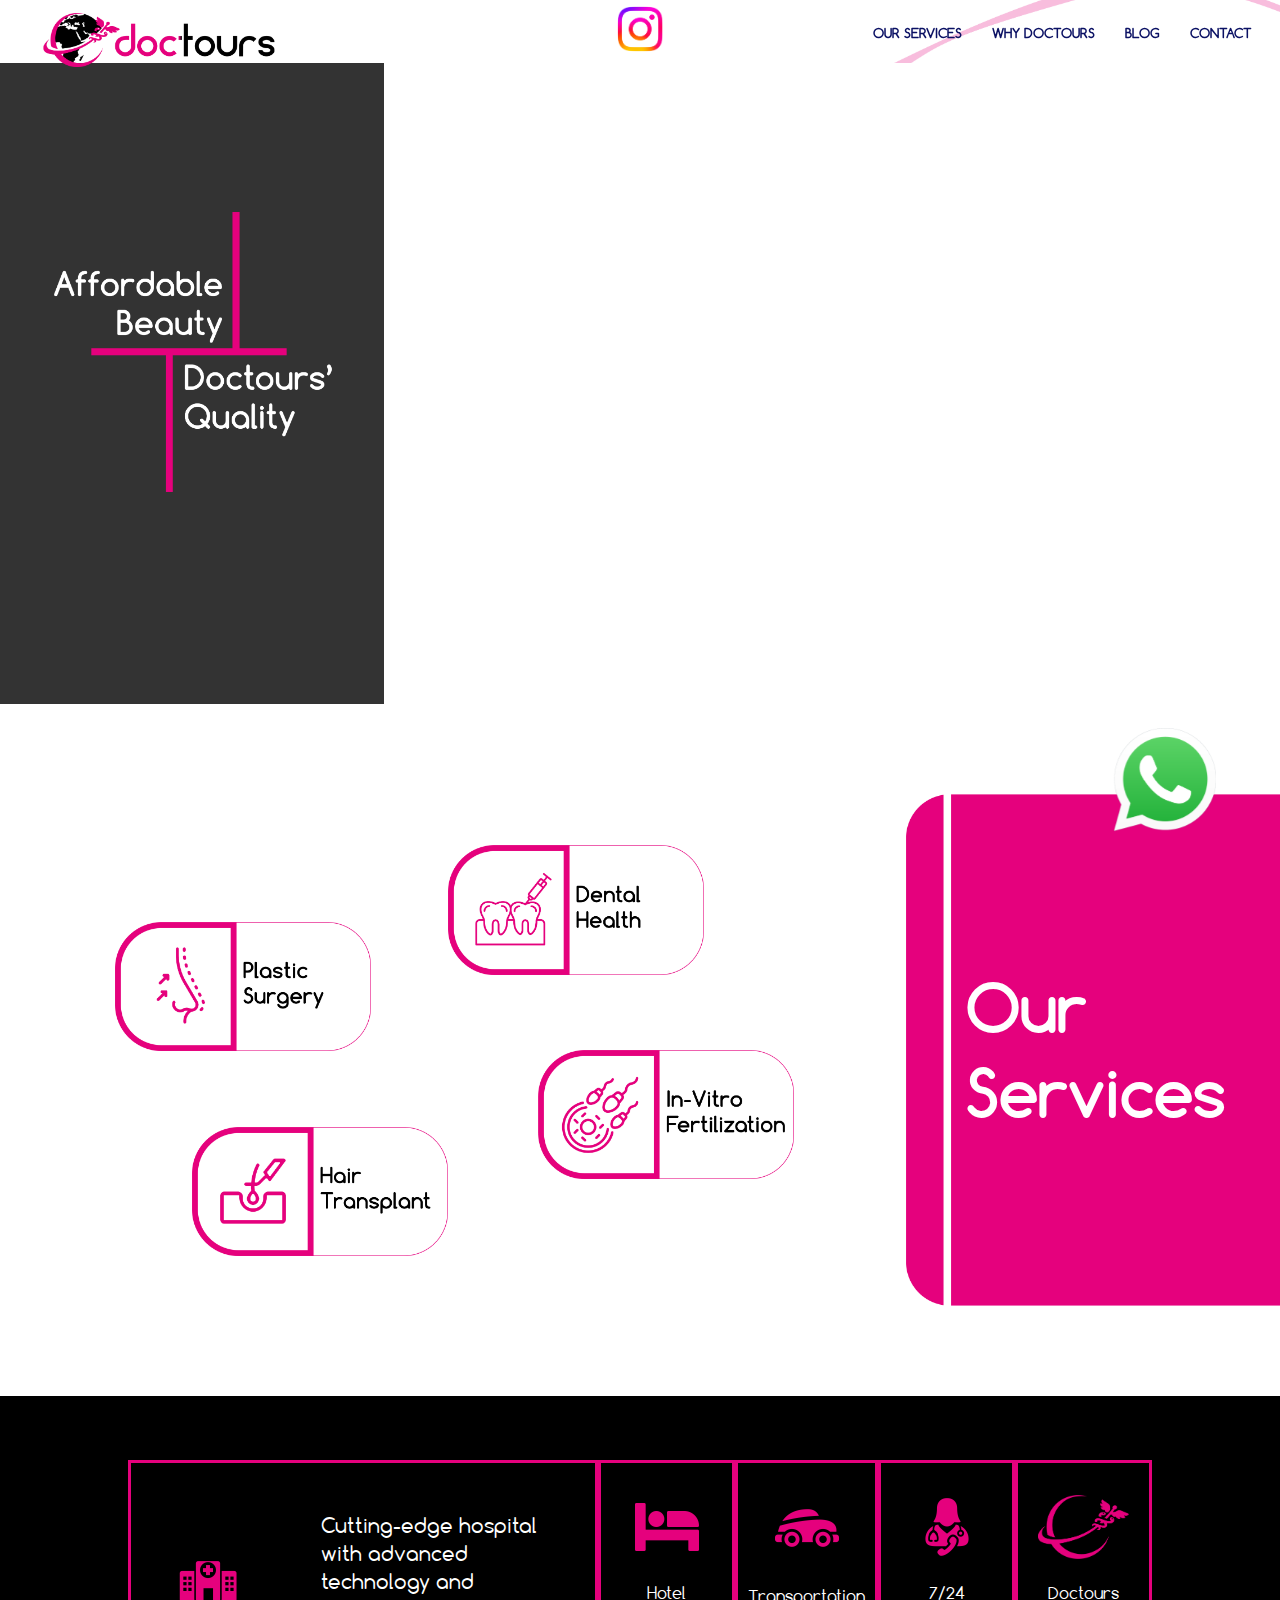
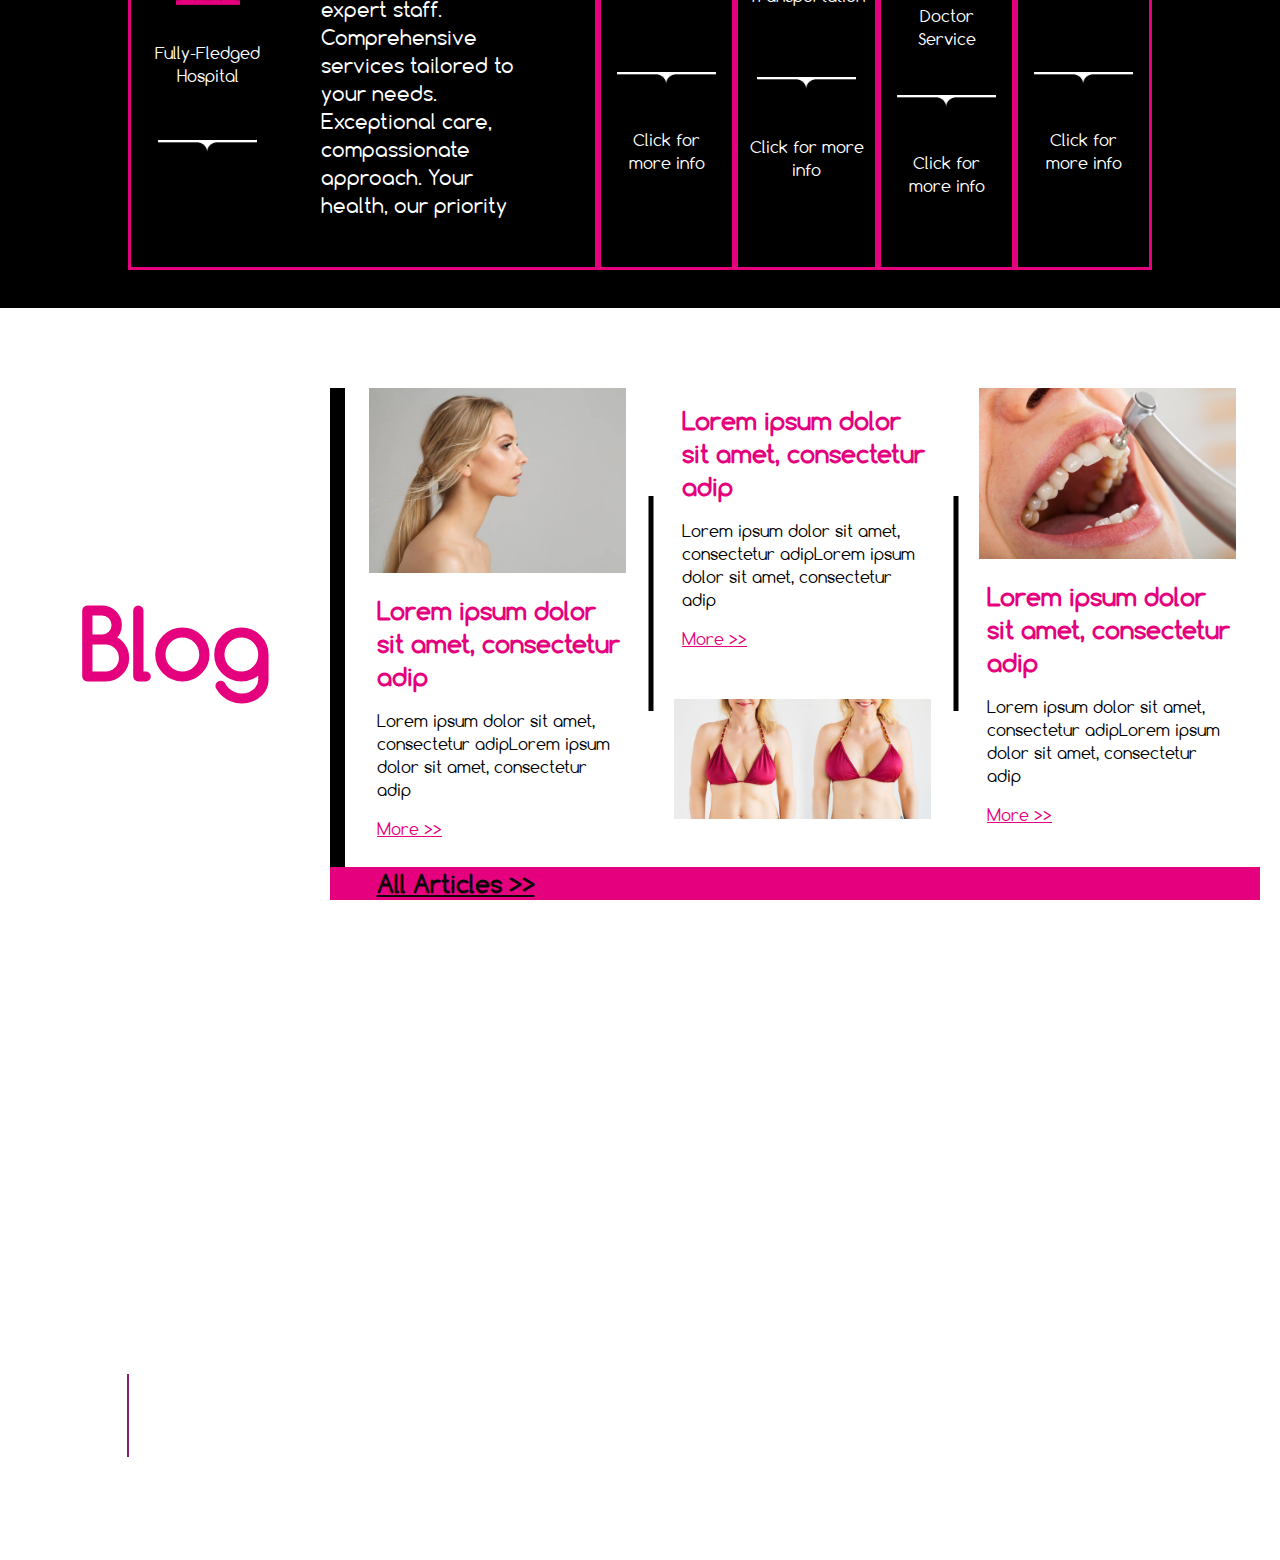
==== index.html @ d4038cb4 "blog section on main page has changed" ====
<!DOCTYPE html>
<html>
<head>
  <title>Doctours</title>
  <link rel="icon" href="images/logo2.png" type="image/png">
  <link rel="stylesheet" href="css/style.css">
  <link rel="stylesheet" href="css/navbar.css">
  <link rel="stylesheet" href="css/landing-page.css">
  <link rel="stylesheet" href="css/our-services.css">
  <link rel="stylesheet" href="css/blog.css">
  <link rel="stylesheet" href="css/contact.css">
  <link rel="stylesheet" href="css/buttons.css">
  <link rel="stylesheet" href="css/whyDoc.css">
  <link rel="stylesheet" href="css/font.css">
  <script src="https://code.jquery.com/jquery-3.6.0.min.js"></script>
  <script src="js/navigationBar.js"></script>
  <script src="js/whyDoc.js"></script>
</head>
<body>
  <script type="module" src="js/blog.js"></script>
  <div class="navbar">
    <a href="#landing" class="logo">
      <img src="images/logo.png" alt="Logo">
    </a>
    <a href="https://instagram.com/doctours.health?igshid=MzRlODBiNWFlZA==" target="_blank" class="middle-logo">
      <img src="images/insta.png" alt="Middle Logo">
    </a>
    <ul>
      <li><a href="#our-services">Our Services</a></li>
<!--       <li><a href="#section2">Before / After</a></li> -->
      <li><a href="#whyDoc">Why Doctours</a></li>
      <li><a href="#blog">Blog</a></li>
      <li><a href="#contactBig">Contact</a></li>
    </ul>
  </div>
  
      
  <div class="landing-page" id="landing">
    <div class="shaded-side">
      <img src="images/pg1 text.png" alt="Image Description">
    </div>
    <div class="white-line ">
    </div>
    <video autoplay loop muted playsinline class="video-bg">
      <source src="images/landing-ist-drone1.mp4" type="video/mp4">
      <!-- Add additional video sources here for cross-browser compatibility -->
    </video>
  </div>



  <div id="our-services" class="our-services">
    <div class="our-services">
      <div class="left">
        
        <a href="dentalHealth.html">
          <img src="images/dental.png" alt="Image 1" class="dental">
        </a>
        <a href="plasticSurg.html">
          <img src="images/plastic.png" alt="Image 2" class="plastic">
        </a>
        <a href="ivfService.html">
          <img src="images/ivf.png" alt="Image 3" class="ivf">
        </a>
        <a href="hairTrans.html">
          <img src="images/hair.png" alt="Image 3" class="hair">
        </a>

      </div>
      <div class="right">
        <div class="services-text">
          <h3>Our <br>Services</h3>
        </div>
      </div>
    </div>
  </div>



  


  <div id="whyDoc" class="whyDoc">
    <div class="container">
      <div class="column columnExpanded" id="column0" onclick="expandColumn(0)">
        <div class="colLeft" id="colLeft0"> 
          <img src="images/hospital2 - Kopya.png" alt="Image 3" class="colIcon">
          <div>Fully-Fledged</div>
          <div>Hospital</div>
          <img src="images/alt desen.png" alt="Image 3" class="altDesen">
          <div class="infoText expanded" id="infoText0">Click for more info</div>
        </div>
        <div class="colRight" id="colRight0">
        <div>Cutting-edge hospital with advanced technology and expert staff. Comprehensive services tailored to your needs. Exceptional care, compassionate approach. Your health, our priority</div>
        </div>
      </div>
      <div class="column" id="column1" onclick="expandColumn(1)">
        <div class="colLeft" id="colLeft1"> 
          <img src="images/hotel-sign.png" alt="Image 3" class="colIcon">
          <div>Hotel</div>
          <div>&nbsp</div>
          <img src="images/alt desen.png" alt="Image 3" class="altDesen">
          <div class="infoText" id="infoText1">Click for more info</div>
        </div>
        <div class="colRight collapsed" id="colRight1">
          <div>Our healthcare service combines with comfortable and luxurious accommodations. The comfort and satisfaction of our guests are our top priority.</div>
        </div>
      </div>
      <div class="column" id="column2" onclick="expandColumn(2)">
        <div class="colLeft" id="colLeft2"> 
          <img src="images/car1 - Kopya.png" alt="Image 3" class="colIcon">
          <div>Transportation</div>
          <div>&nbsp</div>
          <img src="images/alt desen.png" alt="Image 3" class="altDesen">
          <div class="infoText" id="infoText2">Click for more info</div>
        </div>
        <div class="colRight collapsed" id="colRight2">
          <div>We ensure a comfortable journey from the airport to your hotel and from your hotel to the hospital with our comfortable vehicles and experienced drivers, making your travel enjoyable.</div>
        </div>
      </div>
      <div class="column" id="column3" onclick="expandColumn(3)">
        <div class="colLeft" id="colLeft3"> 
          <img src="images/female doctor1 - Kopya.png" alt="Image 3" class="colIcon">
          <div>7/24</div>
          <div>Doctor Service</div>
          <img src="images/alt desen.png" alt="Image 3" class="altDesen">
          <div class="infoText" id="infoText3">Click for more info</div>
        </div>
        <div class="colRight collapsed" id="colRight3">
          <div>Feel safe with 24-hour doctor access. We are just a phone call away in case of any emergency even outside the hospital.</div>
        </div>
      </div>
      <div class="column" id="column4" onclick="expandColumn(4)">
        <div class="colLeft" id="colLeft4"> 
          <img src="images/dtours.png" alt="Image 3" class="colIcon">
          <div>Doctours</div>
          <div>&nbsp</div>
          <img src="images/alt desen.png" alt="Image 3" class="altDesen">
          <div class="infoText" id="infoText4">Click for more info</div>
        </div>
        <div class="colRight collapsed" id="colRight4">
          <div>Doctours consists of health proffesionals since we are not a tourism agency our primary focus has always been our patients' well-being.</div>
        </div>
      </div>
    </div>
  </div>
  
    

  <div class="blog" id="blog">
    <div class="blogLeft">
      <p>Blog</p>
    </div>
    <div class="blogRight">
      <div class="blogUp">

        <div class="blogPost1">
          <img src="images/nose-dummy.jpg" alt="">

          <h1>Lorem ipsum dolor sit amet, consectetur adip</h1>
          <p>
            Lorem ipsum dolor sit amet, consectetur adipLorem ipsum dolor sit amet, consectetur adip
          </p>

          <a href="blogPage.html">More >></a>
        </div>

        <div class="blogPost2">
          <h1>Lorem ipsum dolor sit amet, consectetur adip</h1>
          <p>
            Lorem ipsum dolor sit amet, consectetur adipLorem ipsum dolor sit amet, consectetur adip
          </p>

          <a href="blogPage.html">More >></a>

          <img src="images/breast1.jpg" alt="">
        </div>

        <div class="blogPost3">
          <img src="images/dental1.jpg" alt="">

          <h1>Lorem ipsum dolor sit amet, consectetur adip</h1>
          <p>
            Lorem ipsum dolor sit amet, consectetur adipLorem ipsum dolor sit amet, consectetur adip
          </p>

          <a href="blogPage.html">More >></a>
        </div>
      </div>
      <div class="blogDown">
      <a href="blogPage.html">All Articles >></a>
    </div>
    </div>
  </div>


  <div class="contactBig" id="contactBig">
    <div class="contLeft">
      <div class="contactInfo" id="contactInfo">
        <div class="contInfoLeft">
          <div>
            phone
          </div>
          <div>
            email
          </div>
          <div>
            follow us
          </div>
        </div>
        <div class="contInfoRight">
          <div>
            +90 534 837 2280
          </div>
          <div>
            info@doctours.com
          </div>
          <div class="smallIcons">
            <img src="images/s.png" alt="Icon 1">
            <img src="images/insta1.png" alt="Icon 2">
            <img src="images/whatsapp2.png" alt="Icon 3">
            <img src="images/telegram1.png" alt="Icon 4">
          </div>
        </div>
        <div class="endSide">
          <p class="bigText">doctours</p>
          <p class="smallText">your health companion in Turkey</p>
        </div>
      </div>
    </div>
    <div class="contRight">
    </div>
  </div>



  <div class="wpIcon">
    <a href="https://wa.me/905453500145" target="_blank">
      <img src="images/whatsapp.png">
    </a>
    </div>

</body>
</html>

<!-- <div class="evenPost">
  <div class="postLeft">

  </div>
  <div class="postRight">
    <h2></h2>
    <p></p>
    <a></a>
  </div>


</div> -->
---- css/style.css ----
/* Reset some default styles */
body {
    margin: 0;
    padding: 0;
    font-family: 'Comfortaa';
  }
  
  /* Style the sections */
  .content {
    margin-top: 60px;
  }
  
  .section {
    height: 90vh;
    padding: 50px;
    text-align: center;
    background-position: center;
    background-repeat: no-repeat;
    background-size: cover;
  }
  
  .section h2 {
    color: #fff;
    font-size: 30px;
    margin-bottom: 20px;
  }
  
  .section p {
    color: #fff;
    font-size: 18px;
  }
  
  html {
    scroll-behavior: smooth;
  }

  .logo img {
    width: 200px;
    height: auto;
  }

  .logo {
    margin-right: 10px; /* Adjust the margin as needed */
    display: flex;
    align-items: center;
  }

  .wpIcon {
    position: fixed;
    bottom: 5vw;
    right: 5vw;
  }
  
  .wpIcon img {
    /* You can add styles to the image if needed */
    width: 8vw; /* Adjust the size as per your requirements */
    height: auto;
    /* Add any other styles you want for the image */
  }
---- css/navbar.css ----
.navbar {
  background-image: url("../images/banner-bg.png");
  background-size: 100% auto;
  background-position: center;
  background-repeat: no-repeat;
  display: flex;
  align-items: center;
  justify-content: space-between; /* Adjust the spacing between elements */
  position: fixed;
  top: 0;
  left: 0;
  width: 100%;
  height: 1vw;
  background-color: #f7f7f7;
  padding: 25px 0;
  z-index: 2;
  font-family: 'Comfortaa';
}

.navbar ul {
  position: fixed;
  margin: 0;
  padding: 0;
  list-style-type: none;
  text-align: right;
  display: flex; /* Add this line to enable flexbox */
  justify-content: flex-end; /* Align items to the right */
  align-items: center; /* Align items vertically */
  width: auto; /* Set width to auto */
  right: 1vw; /* Adjust as needed */
}



.navbar li {
  display: inline-block;
  margin: 0 15px;
}

.navbar li a {
  text-decoration: none;
  color: #0b1164;
  font-weight: bold;
  text-transform: uppercase;
  font-size: calc(1.5vw - 6px);
  transition: color 0.3s ease;
}

.navbar li a:hover {
  color: #6f1b1b;
}

.navbar li a.active {
  color: #b7ff00;
}

.middle-logo {
  position: absolute;
  left: 50%;
  transform: translateX(-50%);
}

.middle-logo img {
  width: 6vw; /* Adjust the width to your desired size */
  height: auto; /* Maintain the aspect ratio */
}

/* Add an underline to the active list item */
.navbar li.active a {
  position: relative;
}

.navbar li.active a:after {
  content: "";
  position: absolute;
  bottom: -5px; /* Adjust the distance of the underline from the text */
  left: 0;
  width: 100%;
  height: 2px; /* Adjust the thickness of the underline */
  background-color: #e5017d;
}

.logo {
  position: absolute;
  left: calc((1vw + 3vh)*4);;
  top: 1vw;
  transform: translateX(-50%);
}

.logo img {
  height: calc((0.8vw + 1vh)*(2.8)); /* Adjust the width to your desired size */
  width: auto; /* Maintain the aspect ratio */
}
---- css/landing-page.css ----
.landing-page {
    height: 55vw;
    width: 100vw;
    position: relative;
    z-index: 0;
    margin-bottom: -60px;
    font-family: 'Comfortaa';
    position: relative;
    overflow: hidden;
  }

  .video-bg {
    /* Set the video to cover the entire container */
    position: absolute;
    top: 0;
    left: 0;
    width: 100%;
    height: 100%;
    object-fit: cover;
    z-index: -1;
  }
  
  .shaded-side {
    position: absolute;
    top: 0;
    left: 0;
    width: 30vw;
    height: 100%;
    background-color: rgba(0, 0, 0, 0.8);
    display: flex;
    align-items: center;
    justify-content: center;
  }

  .shaded-side img {
    width: calc((3vw + 1vh)*6); /* Adjust the width as desired */
    height: auto; /* Maintain aspect ratio */
  }
  

  .white-line {
    position: relative;
    top: 0;
    left: 30%;
    width: 1vw;
    height: 100%;
    background-color: rgb(255, 255, 255);
    display: flex;
    align-items: center;
    justify-content: center;
  }
  
  
  .text {
    color: #fff;
    font-size: 24px;
    text-align: center;
    padding: 20px;
  }
  

  .section {
    height: 100vh;
    padding: 50px;
    text-align: center;
    background-repeat: no-repeat;
    background-size: cover;
    display: flex;
    flex-direction: column;
    justify-content: center;
    align-items: center;
    color: #fff;
    margin-top: -50;
  }

  .small-photo {
    position: absolute;
    bottom: 20px; /* Adjust the bottom position as desired */
    right: 20px; /* Adjust the right position as desired */
  }
  
  .small-photo img {
    width: 80px; /* Adjust the width of the small photo as desired */
    height: auto; /* Maintain aspect ratio */
  }
---- css/our-services.css ----
#our-services {
  margin-top: 150px;
      
}

.our-services {
  display:flex;
  position: relative;
  height: 40vw;
  width: 100%;
  background-position: center;
  background-repeat: no-repeat;
  background-size: cover;
  z-index: 0;
  margin-bottom: -60px;
  font-family: 'Comfortaa';
}

.left {
flex: 3
}

.right {
  flex: 2;
  height: 100%;
  background-image: url("../images/services-bg (alternative).png");
  background-position-x: right;
  background-repeat: no-repeat;
  background-size: contain;
  display:flex;
  align-items: center;
  padding-right: 8%;
}

.services-text {
  font-size: calc(3.5vw + 1vh);
  color: white;
  padding-left: 55%;
}

.dental {
  position: absolute;
  top: 10%;
  left: 35%;
  width: 20vw;
  height: auto;
  z-index: 1;
}

.plastic {
  position: absolute;
  top: 25%;
  left: 9%;
  width: 20vw;
  height: auto;
  z-index: 1;
}

.ivf {
  position: absolute;
  top: 50%;
  left: 42%;
  width: 20vw;
  height: auto;
  z-index: 1;
}

.hair {
  position: absolute;
  top: 65%;
  left: 15%;
  width: 20vw;
  height: auto;
  z-index: 1;
}


.services-image {
  /* position: absolute; */
  top: 0%;
  right: 0%;
  width: auto;
  max-height: 100%; /* Limit the image height to match the .our-services height */
}
---- css/blog.css ----
.blog {
  display: flex;
  align-items: center;
  justify-content: center;
  background-color: #ffffff;
  padding: 20px;
  height: 40vw;
  font-family: 'Comfortaa';
  margin-top: 60px;
}


.blogLeft {
  display: flex;
  align-items: center;
  justify-content: center;
  flex: 1;
  text-align: center;
  height: 100%;
}

.blogLeft p {
  font-size: 94px;
  font-weight: bold;
  margin: 0;
  color:#e5017d;
}  

.blogRight {
  flex: 3;
  display: flex;
  flex-direction: column;
  height: 100%;
}

.blogUp {
  display: flex;
  flex: 15;
  display: flex;
  flex-wrap: wrap;
  justify-content: space-around;
  border-left: 15px solid #000000;
}

.blogPost3 {
  width: 28%;
  height: 90%;
  box-sizing: border-box;
}

.blogPost1 {
  width: 28%;
  height: 90%;
  box-sizing: border-box;
  position: relative;
}

.blogPost1::before {
  content: "";
  position: absolute;
  top: 25%;
  left: 110%;
  height: 50%;
  width: 5px;
  background-color: #000000;
  transform: translateX(-50%);
}

.blogPost2 {
  width: 28%;
  height: 90%;
  box-sizing: border-box;
  position: relative;
}

.blogPost2::before {
  content: "";
  position: absolute;
  top: 25%;
  left: 110%;
  height: 50%;
  width: 5px;
  background-color: #000000;
  transform: translateX(-50%);
}

.blogPost1 img, .blogPost3 img {
width: 100%;
}

.blogPost2 img{
width: 100%;
position: absolute;
left: 0;
bottom: 0;
}

.blogPost1 h1, .blogPost2 h1, .blogPost3 h1{
  padding-left: 3%;
  font-size: 24px;
  color: #e5017d;
}

.blogPost1 p, .blogPost2 p, .blogPost3 p{
  padding-left: 3%;
  font-size: 16px;
}

.blogPost1 a, .blogPost2 a, .blogPost3 a {
  color: #e5017d;
  padding-left: 3%;
}


.blogDown {
  display: flex;
  align-items: center;
  flex: 1;
  background-color: #e5017d;
}

.blogDown a {
  font-size: 24px;
  font-weight: bold;
  padding-left: 5%;
  margin: 0;
  color:#0f060b
}
---- css/contact.css ----
.contactBig {
  height: 50vw;
  position: relative;
  z-index: 0;
  margin-bottom: -60px;
  display: flex;
  flex-direction: row;
  font-family: 'Comfortaa';
}

.contactBig .contLeft {
  background-image: url("../images/yarimada_bos.png");
  background-repeat: no-repeat;
  background-position: center;
  background-size: cover;
  flex: 5;
  display: flex;
  align-items: center;
}

.contactBig .contactInfo {
  display: flex;
  flex-direction: row; 
  justify-content: center;
  height: 100%;
  width: 100%;
  top: 50%;
}

.contactBig .contRight {
  background-image: url("../images/galata-yazisiz.png");
  background-repeat: no-repeat;
  background-position: center;
  background-size: cover;
  flex: 2;
  border-left: 10px solid #ffffff;
}

.contactBig .contInfoLeft {
  position: relative;
  height: 13%;
  flex:1;
  display: flex;
  text-align: right;
  padding-right: 10px;
  flex-direction: column;
  border-right: 2px solid #851e70;
  margin-top: 50%;
  /* border: 5px solid rgb(168, 32, 32);
  box-sizing: border-box; */
}

.contactBig .contInfoRight { 
  position: relative;
  height: 13%;
  flex:3;
  display: flex;
  text-align: left;
  padding-left: 10px;
  flex-direction: column;
  margin-top: 50%;
}

.contactBig .endSide {
  position: relative;
  padding-right: 20px;
  padding-bottom: 30px;
  flex: 3;
  text-align: right;
  display: flex;
  flex-direction: column;
  margin-right: 5%;
}

.contactBig .contInfoLeft div {
  font-size: 26px;
  color: #ffffff;
}

.contactBig .contInfoRight div {
  font-size: 26px;
  color: #ffffff;
}

.contactBig .endSide .bigText {
  font-size: 4vw;
  color: #ffffff;
  margin: 1px 0; /* Adjust the vertical margin as needed */
  padding: 0; /* Remove any additional padding */
  font-family: sans-serif;
  margin-top: 35%;
}

.contactBig .endSide .smallText {
  font-size: 1.5vw;
  color: #ffffff;
  margin: 1px 0; /* Adjust the vertical margin as needed */
  padding: 0; /* Remove any additional padding */
}

.contactBig .smallIcons img {
  width: 24px; /* Adjust the width of the icons as needed */
  height: auto; /* Adjust the height of the icons as needed */
  margin-right: 5px; /* Add some space between icons */
}



  .contactSmall {
    height: 40vh;
    position: relative;
    z-index: 0;
    margin-bottom: -60px;
    display: flex;
    flex-direction: row;
    font-family: 'Comfortaa';
  }
  
  .contactSmall .contLeft {
    background-image: url("../images/yarimada_bos.png");
    background-repeat: no-repeat;
    background-position: center;
    background-size: cover;
    flex: 5;
    display: flex;
    align-items: center;
  }

  .contactSmall .contactInfo {
    display: flex;
    flex-direction: row; 
    align-items: center; 
    justify-content: center;
    height: 60%;
    width: 85%;
    top: 50%;
    margin-left: 10%;
  }
  
  .contactSmall .contRight {
    background-image: url("../images/galata-yazisiz.png");
    background-repeat: no-repeat;
    background-position: center;
    background-size: cover;
    flex: 2;
    border-left: 10px solid #ffffff;
  }
  
  .contactSmall .contInfoLeft {
    position: relative;
    height: 50%;
    flex:1;
    display: flex;
    text-align: right;
    padding-right: 10px;
    flex-direction: column;
    border-right: 2px solid #851e70;
  }

  .contactSmall .contInfoRight { 
    position: relative;
    height: 50%;
    flex:3;
    display: flex;
    text-align: left;
    padding-left: 10px;
    flex-direction: column;
  }

  .contactSmall .endSide {
    position: relative;
    padding-right: 20px;
    padding-bottom: 30px;
    flex: 3;
    text-align: right;
    display: flex;
    justify-content: center;
    flex-direction: column;
  }

  
  .contactSmall .contInfoLeft div {
    font-size: 26px;
    color: #ffffff;
  }

  .contactSmall .contInfoRight div {
    font-size: 26px;
    color: #ffffff;
  }

  .contactSmall .endSide .bigText {
    font-size: 4vw;
    color: #ffffff;
    margin: 1px 0; 
    padding: 0; 
    font-family: sans-serif;
  }

  .contactSmall .endSide .smallText {
    font-size: 1.5vw;
    color: #ffffff;
    margin: 1px 0;   
    padding: 0;    
  }

  .contactSmall .smallIcons img {
    width: 24px;   
    height: auto;    
    margin-right: 5px;     }
---- css/buttons.css ----
.buttons {
    margin-top: 20px;
    display: flex;
    justify-content: center;
    font-family: 'Comfortaa';
  }
  
  .btn {
    margin: 0 10px;
    padding: 10px 20px;
    background-color: #333;
    color: #fff;
    border: none;
    border-radius: 4px;
    font-size: 16px;
    cursor: pointer;
    transition: background-color 0.3s ease;
  }
  
  .btn:hover {
    background-color: #555;
    box-shadow: 0 2px 4px rgba(0, 0, 0, 0.4);
  }
  
  .btn:focus {
    outline: none;
  }
  
  .btn:active {
    transform: translateY(1px);
  }
---- css/whyDoc.css ----
.whyDoc {
  margin-top: 150px;
  height: 40vw;
  background-color: black;
  font-family: 'Comfortaa';
}

.container {
  padding-top: 5%;
  margin: auto;
  display: flex;
  width: 80%;
  height: 80%;
}

.column {
  position: relative;
  text-align: center;
  padding: 10px;
  background-color: #000000;
  border: 3px solid #e5017d;
  box-sizing: border-box;
  height: calc((3.5hw + 1vh) * 15);
  flex: 1;
  display: flex;
  flex-direction: row;
  transition: 500ms;
}

.colLeft {
  position: relative;
  display: flex; 
  align-items: center; 
  flex-direction: column;
/*   border: 1px solid #ccc;
  border-radius: 5px; */
  height: 100%;
  width: 100%;
  transition: 1000ms;
}

.colIcon {
  margin-top: 20%;
  margin-bottom: 20%;
  height: 5dvw;
  transition: 1000ms;
}

.colLeft div {
  color: #ffffff;
  font-size: calc(((15vw + 1vh) * 0.08));
}

.altDesen {
  margin-top: 40%;
  margin-bottom: 40%;
  width: calc(7vw + 1vh);
}

.colRight {
  position: relative;
  display: flex; 
  align-items: center; 
  justify-content: center; 
  flex-direction: column;
/*   border: 1px solid #ccc;
  border-radius: 5px; */
  height: 100%;
  width: 70%;
}

.colRight div {
  margin-left: 15%;
  margin-right: 15%;
  text-align: left;
  color: #ffffff;
  font-size: calc(((15vw + 1vh) * 0.1));
}

.columnExpanded {
  flex: 4;
}

.columnExpanded .colLeft {
  width: 30%;
  justify-content: center;
}

.colRight.collapsed {
  display: none;
}

.infoText{
  font-size: calc(((15vw + 1vh) * 0.07));
}

.infoText.expanded{
  display: none;
}
---- css/font.css ----
@font-face {
    font-family: 'Comfortaa';
    src: url('../fonts/Comfortaa-YJnL.ttf') format('woff2'),
  }
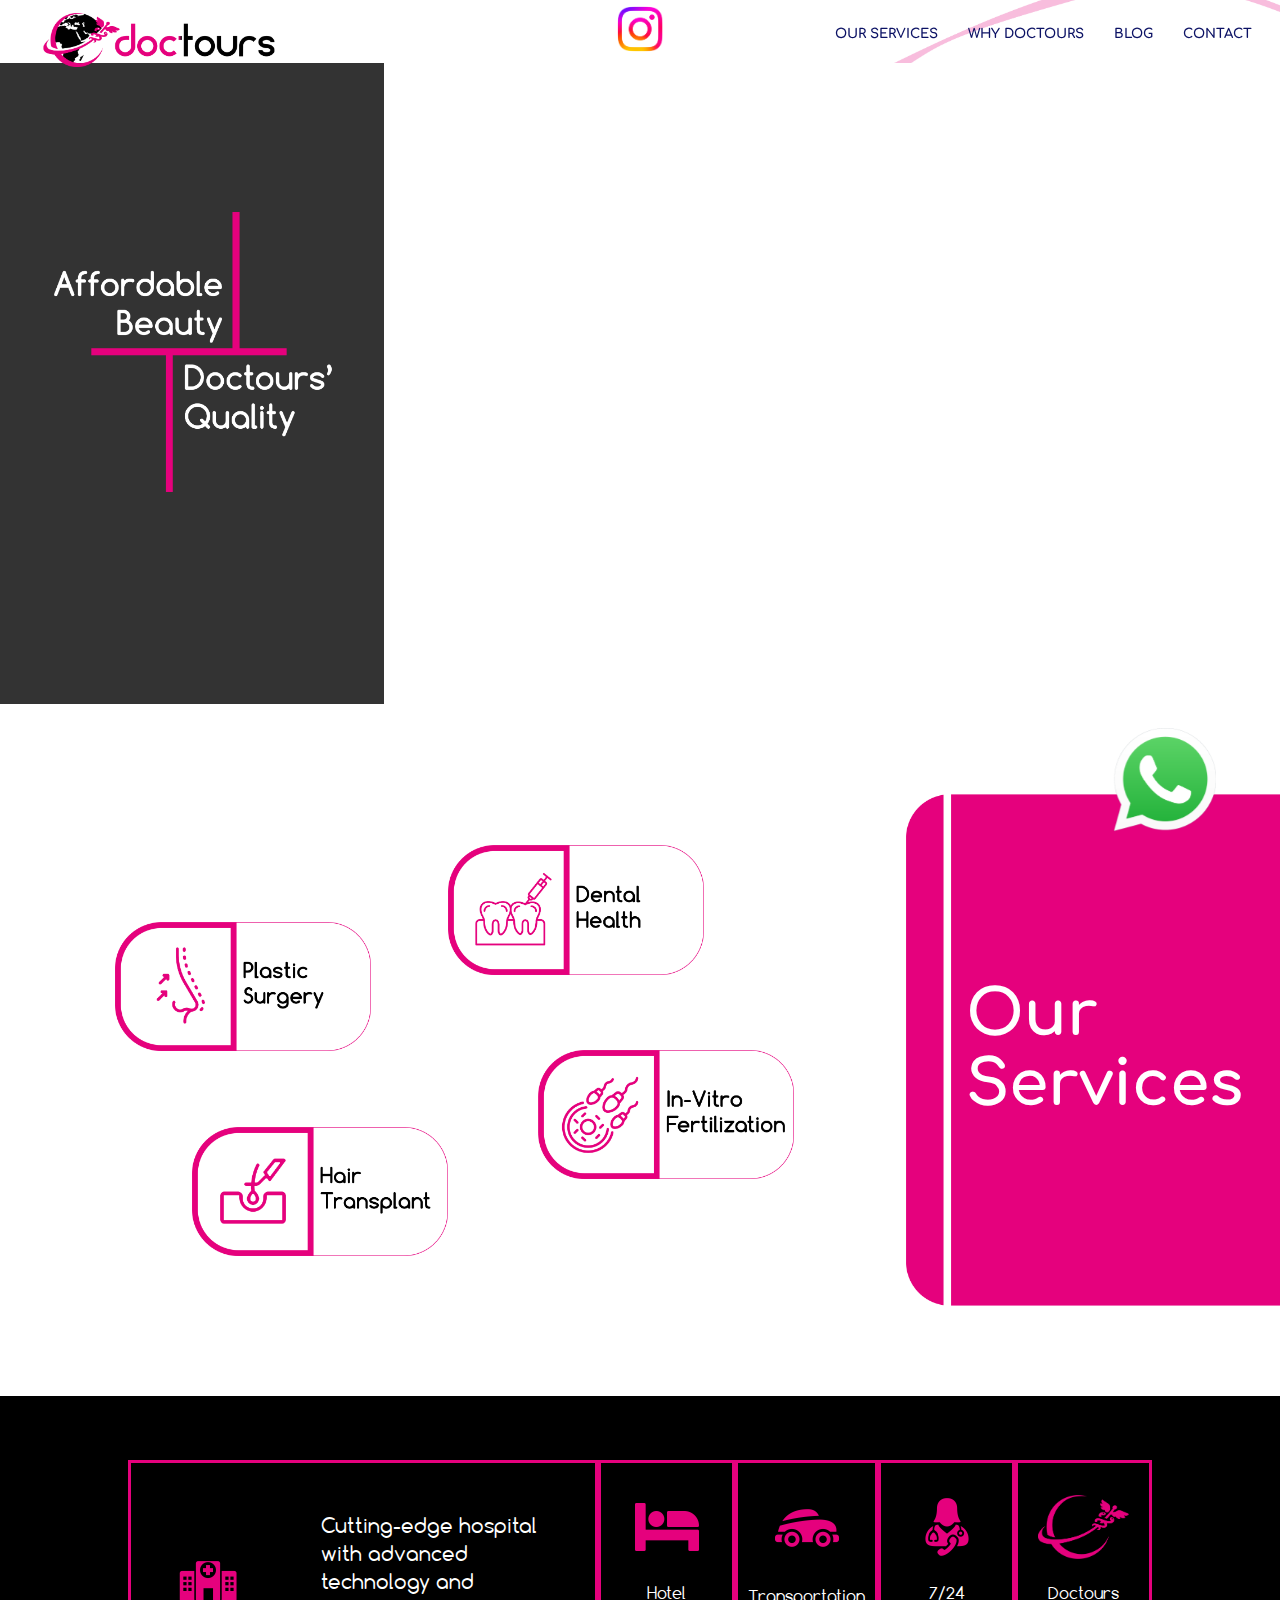
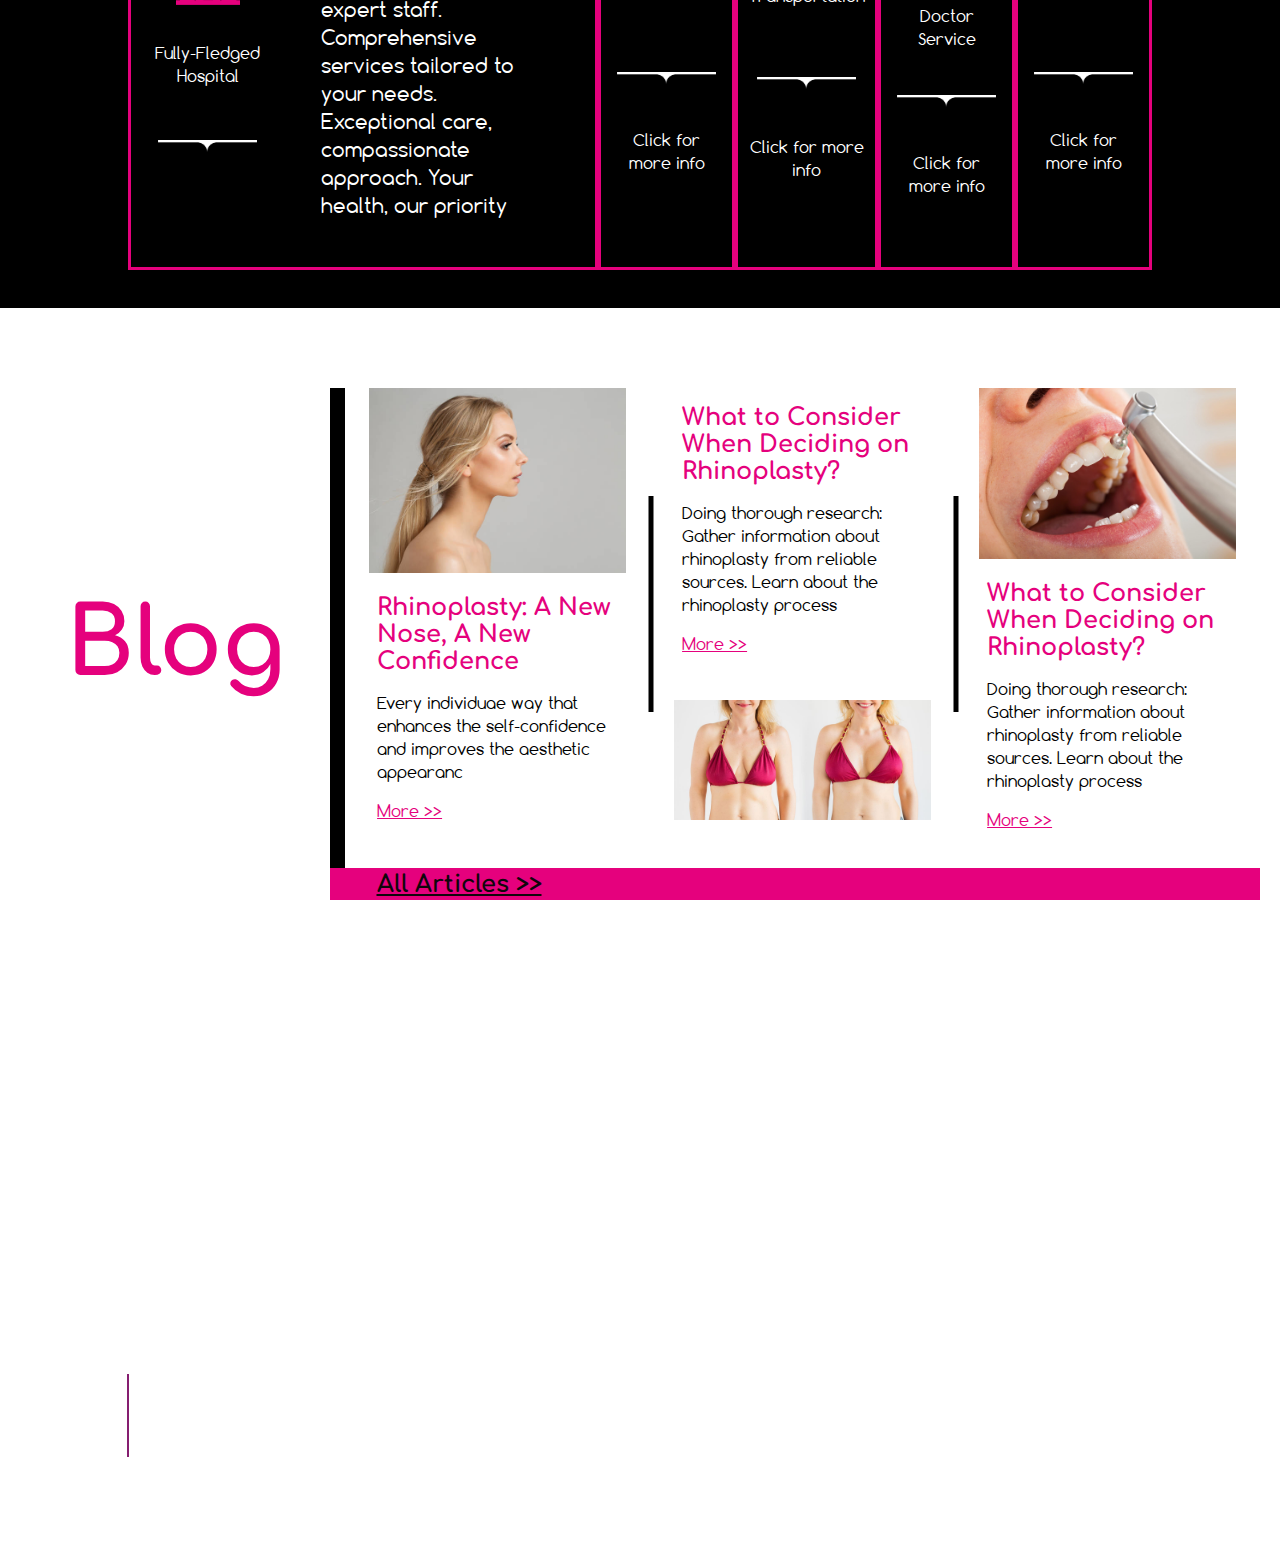
==== commit 0bc653a0: "update" ====
--- a/index.html
+++ b/index.html
@@ -157,18 +157,20 @@
         <div class="blogPost1">
           <img src="images/nose-dummy.jpg" alt="">
 
-          <h1>Lorem ipsum dolor sit amet, consectetur adip</h1>
+          <h1>Rhinoplasty: A New Nose, A New Confidence</h1>
           <p>
-            Lorem ipsum dolor sit amet, consectetur adipLorem ipsum dolor sit amet, consectetur adip
+            Every individuae way that enhances the self-confidence and improves 
+            the aesthetic appearanc
           </p>
 
           <a href="blogPage.html">More >></a>
         </div>
 
         <div class="blogPost2">
-          <h1>Lorem ipsum dolor sit amet, consectetur adip</h1>
+          <h1>What to Consider When Deciding on Rhinoplasty?</h1>
           <p>
-            Lorem ipsum dolor sit amet, consectetur adipLorem ipsum dolor sit amet, consectetur adip
+            Doing thorough research: Gather information about rhinoplasty from reliable sources. Learn about the 
+            rhinoplasty process
           </p>
 
           <a href="blogPage.html">More >></a>
@@ -179,9 +181,10 @@
         <div class="blogPost3">
           <img src="images/dental1.jpg" alt="">
 
-          <h1>Lorem ipsum dolor sit amet, consectetur adip</h1>
+          <h1>What to Consider When Deciding on Rhinoplasty?</h1>
           <p>
-            Lorem ipsum dolor sit amet, consectetur adipLorem ipsum dolor sit amet, consectetur adip
+            Doing thorough research: Gather information about rhinoplasty from reliable sources. Learn about the 
+            rhinoplasty process
           </p>
 
           <a href="blogPage.html">More >></a>
--- a/css/style.css
+++ b/css/style.css
@@ -1,9 +1,11 @@
-/* Reset some default styles */
+@import url('https://fonts.googleapis.com/css2?family=Comfortaa&display=swap');
+
+
 body {
     margin: 0;
     padding: 0;
-    font-family: 'Comfortaa';
-  }
+    font-family: 'Comfortaa', cursive;
+    }
   
   /* Style the sections */
   .content {
@@ -23,11 +25,13 @@
     color: #fff;
     font-size: 30px;
     margin-bottom: 20px;
+    font-family: 'Comfortaa', cursive;
   }
   
   .section p {
     color: #fff;
     font-size: 18px;
+    font-family: 'Comfortaa', cursive;
   }
   
   html {
--- a/css/navbar.css
+++ b/css/navbar.css
@@ -1,3 +1,6 @@
+@import url('https://fonts.googleapis.com/css2?family=Comfortaa&display=swap');
+
+
 .navbar {
   background-image: url("../images/banner-bg.png");
   background-size: 100% auto;
@@ -28,6 +31,7 @@
   align-items: center; /* Align items vertically */
   width: auto; /* Set width to auto */
   right: 1vw; /* Adjust as needed */
+  font-family: 'Comfortaa', cursive;
 }
 
 
@@ -48,10 +52,12 @@
 
 .navbar li a:hover {
   color: #6f1b1b;
+  font-family: 'Comfortaa', cursive;
 }
 
 .navbar li a.active {
   color: #b7ff00;
+  font-family: 'Comfortaa', cursive;
 }
 
 .middle-logo {
@@ -68,6 +74,7 @@
 /* Add an underline to the active list item */
 .navbar li.active a {
   position: relative;
+  font-family: 'Comfortaa', cursive;
 }
 
 .navbar li.active a:after {
@@ -78,6 +85,7 @@
   width: 100%;
   height: 2px; /* Adjust the thickness of the underline */
   background-color: #e5017d;
+  font-family: 'Comfortaa', cursive;
 }
 
 .logo {
--- a/css/landing-page.css
+++ b/css/landing-page.css
@@ -1,3 +1,6 @@
+@import url('https://fonts.googleapis.com/css2?family=Comfortaa&display=swap');
+
+
 .landing-page {
     height: 55vw;
     width: 100vw;
@@ -56,6 +59,7 @@
     font-size: 24px;
     text-align: center;
     padding: 20px;
+    font-family: 'Comfortaa', cursive;
   }
   
 
--- a/css/our-services.css
+++ b/css/our-services.css
@@ -1,3 +1,6 @@
+@import url('https://fonts.googleapis.com/css2?family=Comfortaa&display=swap');
+
+
 #our-services {
   margin-top: 150px;
       
@@ -13,7 +16,7 @@
   background-size: cover;
   z-index: 0;
   margin-bottom: -60px;
-  font-family: 'Comfortaa';
+  font-family: 'Comfortaa', cursive;
 }
 
 .left {
@@ -36,6 +39,7 @@
   font-size: calc(3.5vw + 1vh);
   color: white;
   padding-left: 55%;
+  font-family: 'Comfortaa', cursive;
 }
 
 .dental {
--- a/css/blog.css
+++ b/css/blog.css
@@ -1,3 +1,5 @@
+@import url('https://fonts.googleapis.com/css2?family=Comfortaa&display=swap');
+
 .blog {
   display: flex;
   align-items: center;
@@ -24,6 +26,7 @@
   font-weight: bold;
   margin: 0;
   color:#e5017d;
+  font-family: 'Comfortaa', cursive;
 }  
 
 .blogRight {
@@ -99,16 +102,19 @@
   padding-left: 3%;
   font-size: 24px;
   color: #e5017d;
+  font-family: 'Comfortaa', cursive;
 }
 
 .blogPost1 p, .blogPost2 p, .blogPost3 p{
   padding-left: 3%;
   font-size: 16px;
+  font-family: 'Comfortaa', cursive;
 }
 
 .blogPost1 a, .blogPost2 a, .blogPost3 a {
   color: #e5017d;
   padding-left: 3%;
+  font-family: 'Comfortaa', cursive;
 }
 
 
@@ -124,5 +130,6 @@
   font-weight: bold;
   padding-left: 5%;
   margin: 0;
-  color:#0f060b
+  color:#0f060b;
+  font-family: 'Comfortaa', cursive;
 }
--- a/css/contact.css
+++ b/css/contact.css
@@ -1,3 +1,4 @@
+@import url('https://fonts.googleapis.com/css2?family=Comfortaa&display=swap');
 .contactBig {
   height: 50vw;
   position: relative;
@@ -5,7 +6,7 @@
   margin-bottom: -60px;
   display: flex;
   flex-direction: row;
-  font-family: 'Comfortaa';
+  font-family: 'Comfortaa', cursive;
 }
 
 .contactBig .contLeft {
@@ -75,11 +76,13 @@
 .contactBig .contInfoLeft div {
   font-size: 26px;
   color: #ffffff;
+  font-family: 'Comfortaa', cursive;
 }
 
 .contactBig .contInfoRight div {
   font-size: 26px;
   color: #ffffff;
+  font-family: 'Comfortaa', cursive;
 }
 
 .contactBig .endSide .bigText {
@@ -182,11 +185,13 @@
   .contactSmall .contInfoLeft div {
     font-size: 26px;
     color: #ffffff;
+    font-family: 'Comfortaa', cursive;
   }
 
   .contactSmall .contInfoRight div {
     font-size: 26px;
     color: #ffffff;
+    font-family: 'Comfortaa', cursive;
   }
 
   .contactSmall .endSide .bigText {
@@ -194,7 +199,7 @@
     color: #ffffff;
     margin: 1px 0; 
     padding: 0; 
-    font-family: sans-serif;
+    font-family: 'Comfortaa', cursive;
   }
 
   .contactSmall .endSide .smallText {
--- a/css/whyDoc.css
+++ b/css/whyDoc.css
@@ -1,8 +1,10 @@
+@import url('https://fonts.googleapis.com/css2?family=Comfortaa&display=swap');
+
 .whyDoc {
   margin-top: 150px;
   height: 40vw;
   background-color: black;
-  font-family: 'Comfortaa';
+  font-family: 'Comfortaa', cursive;
 }
 
 .container {
@@ -49,6 +51,7 @@
 .colLeft div {
   color: #ffffff;
   font-size: calc(((15vw + 1vh) * 0.08));
+  font-family: 'Comfortaa', cursive;
 }
 
 .altDesen {
@@ -75,6 +78,7 @@
   text-align: left;
   color: #ffffff;
   font-size: calc(((15vw + 1vh) * 0.1));
+  font-family: 'Comfortaa', cursive;
 }
 
 .columnExpanded {
@@ -92,10 +96,12 @@
 
 .infoText{
   font-size: calc(((15vw + 1vh) * 0.07));
+  font-family: 'Comfortaa', cursive;
 }
 
 .infoText.expanded{
   display: none;
+  font-family: 'Comfortaa', cursive;
 }
 
 
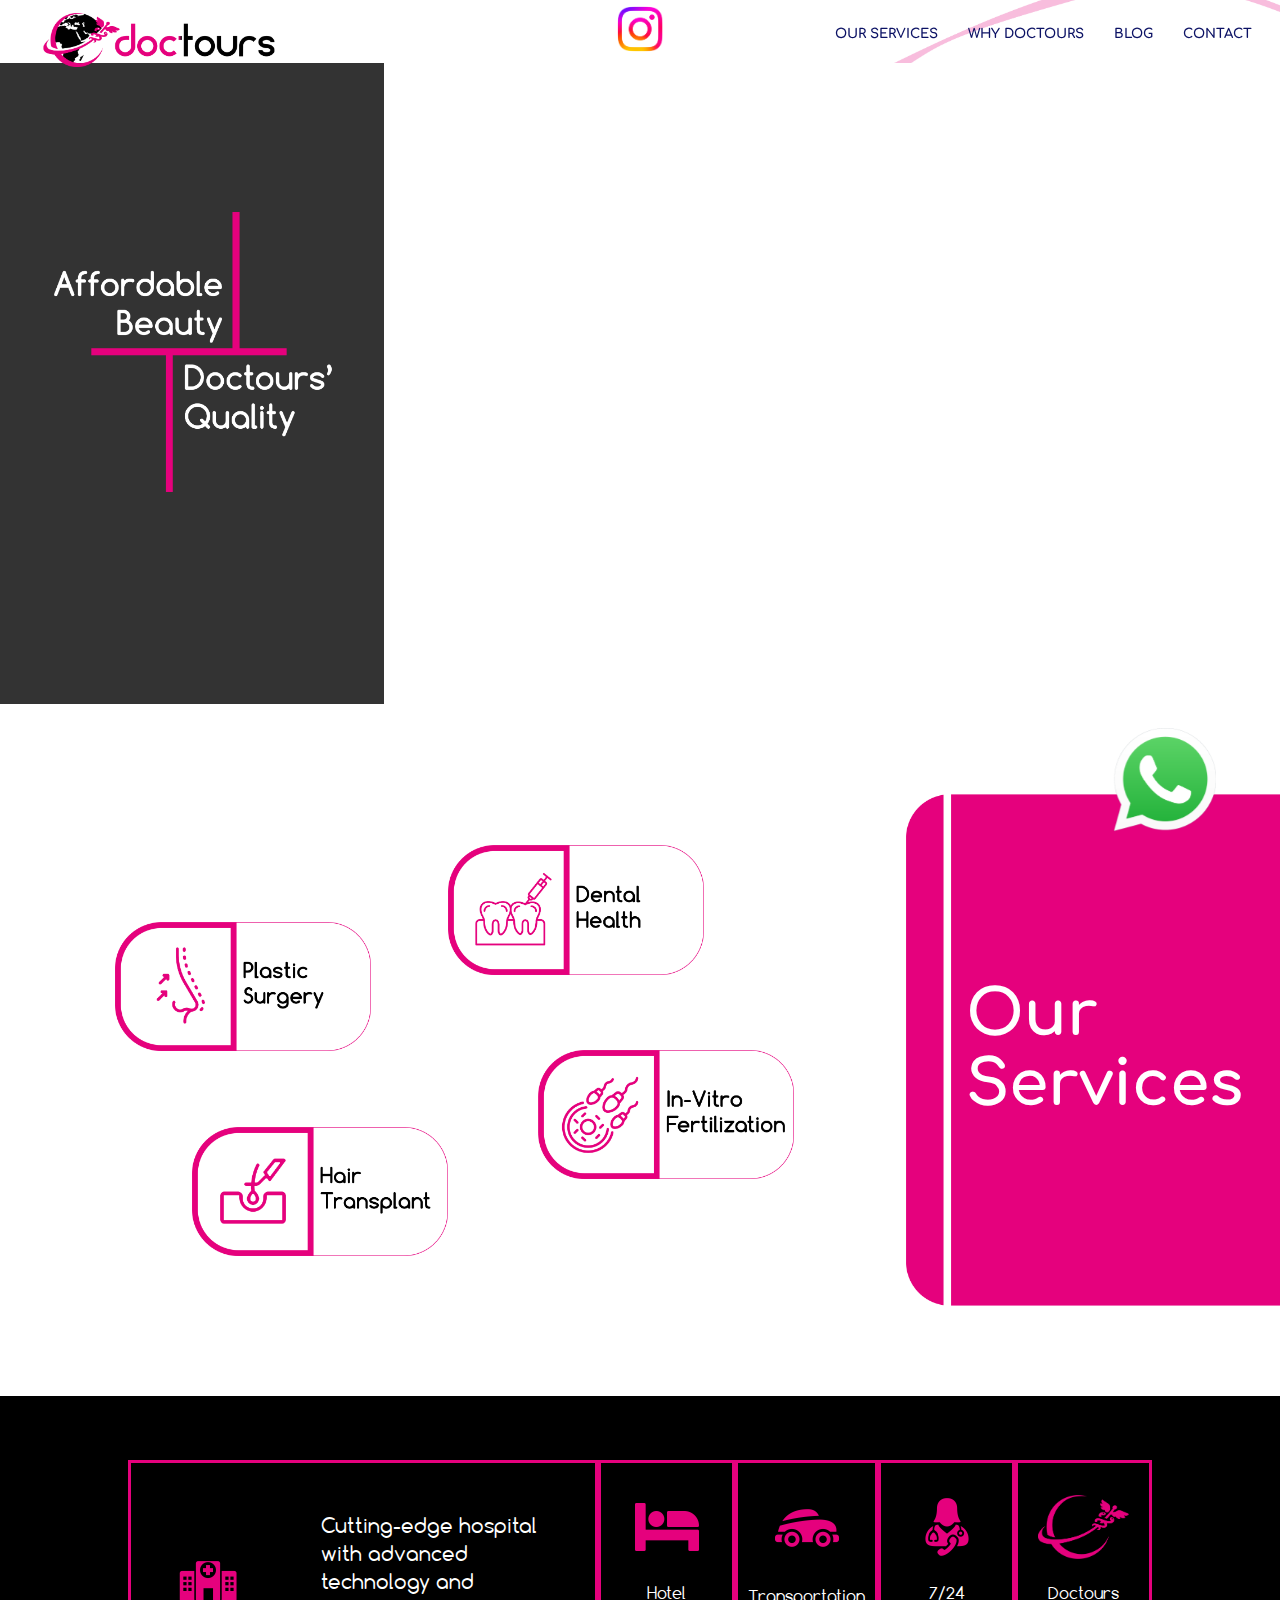
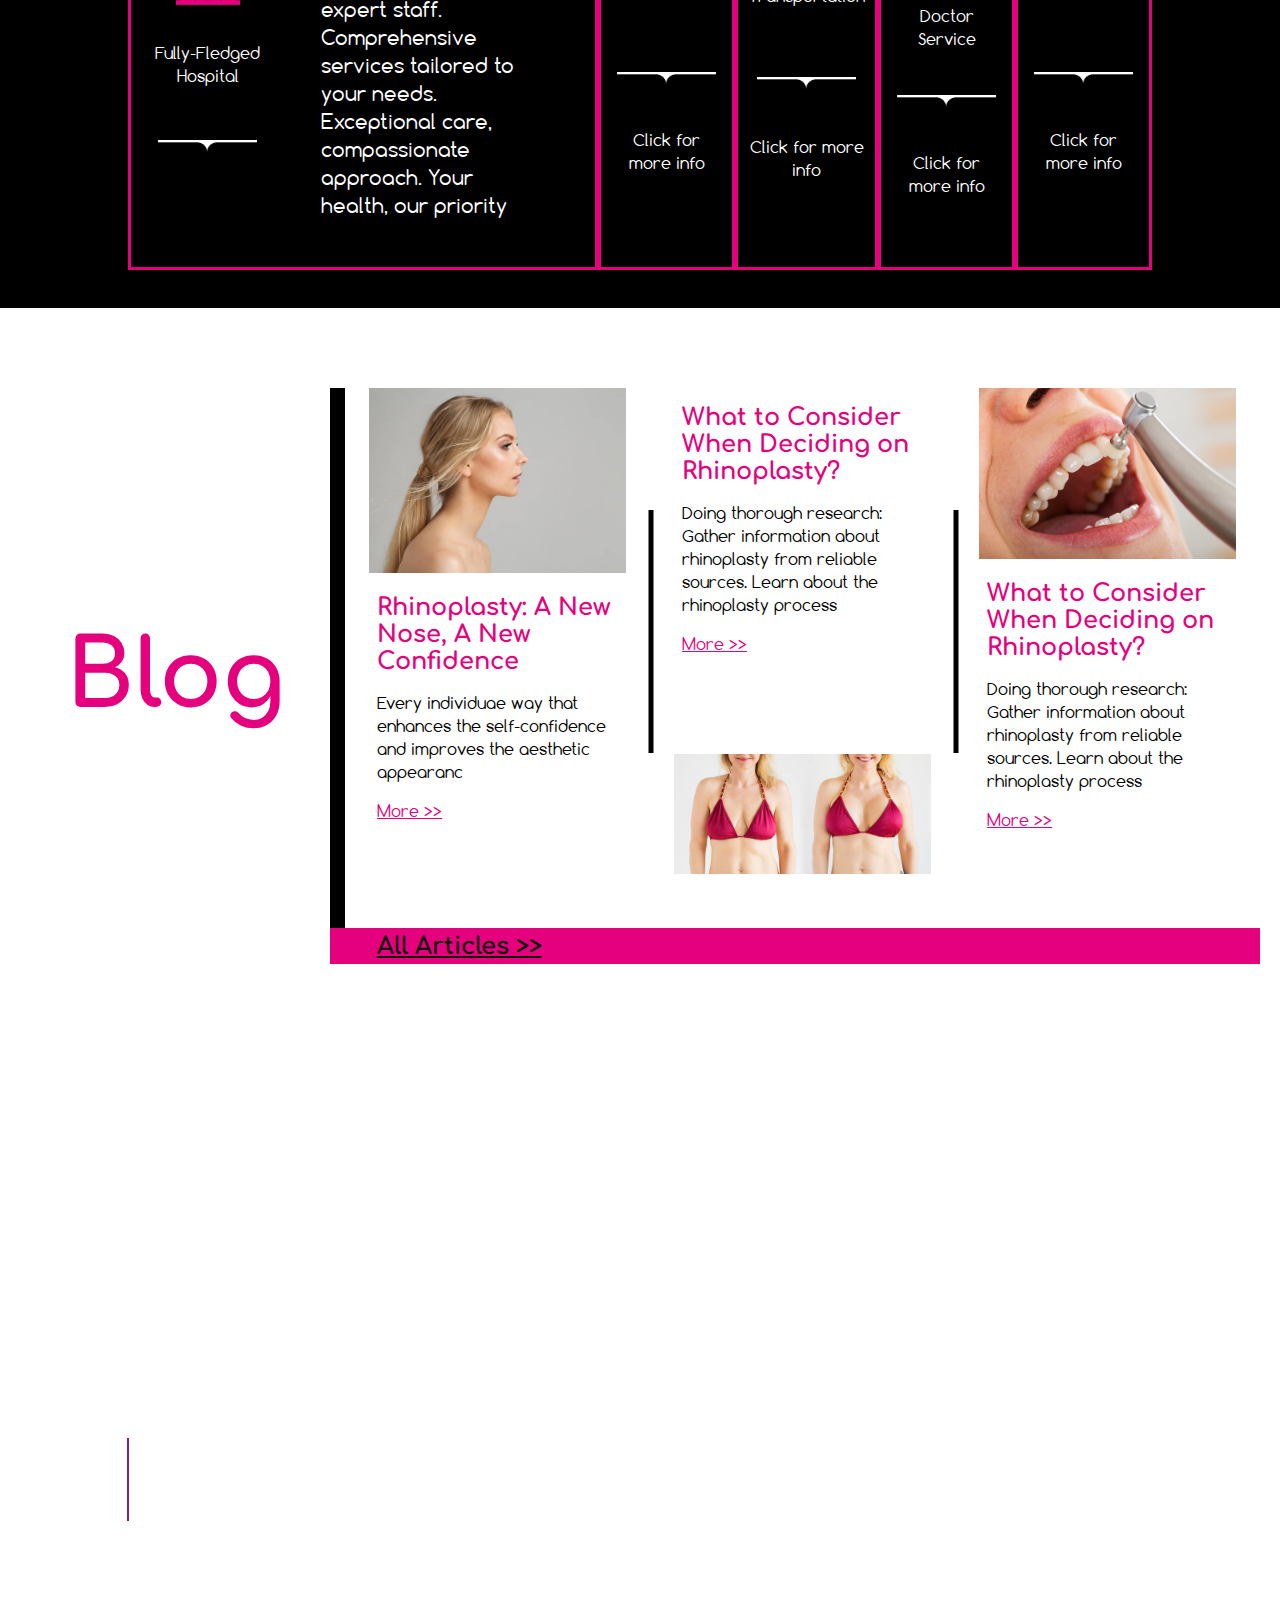
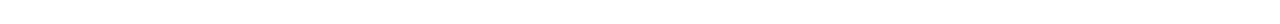
==== commit eb538f97: "phone number has updated" ====
--- a/index.html
+++ b/index.html
@@ -213,7 +213,7 @@
         </div>
         <div class="contInfoRight">
           <div>
-            +90 534 837 2280
+            +90 545 350 01 45
           </div>
           <div>
             info@doctours.com
--- a/css/blog.css
+++ b/css/blog.css
@@ -6,7 +6,7 @@
   justify-content: center;
   background-color: #ffffff;
   padding: 20px;
-  height: 40vw;
+  height: 45vw;
   font-family: 'Comfortaa';
   margin-top: 60px;
 }
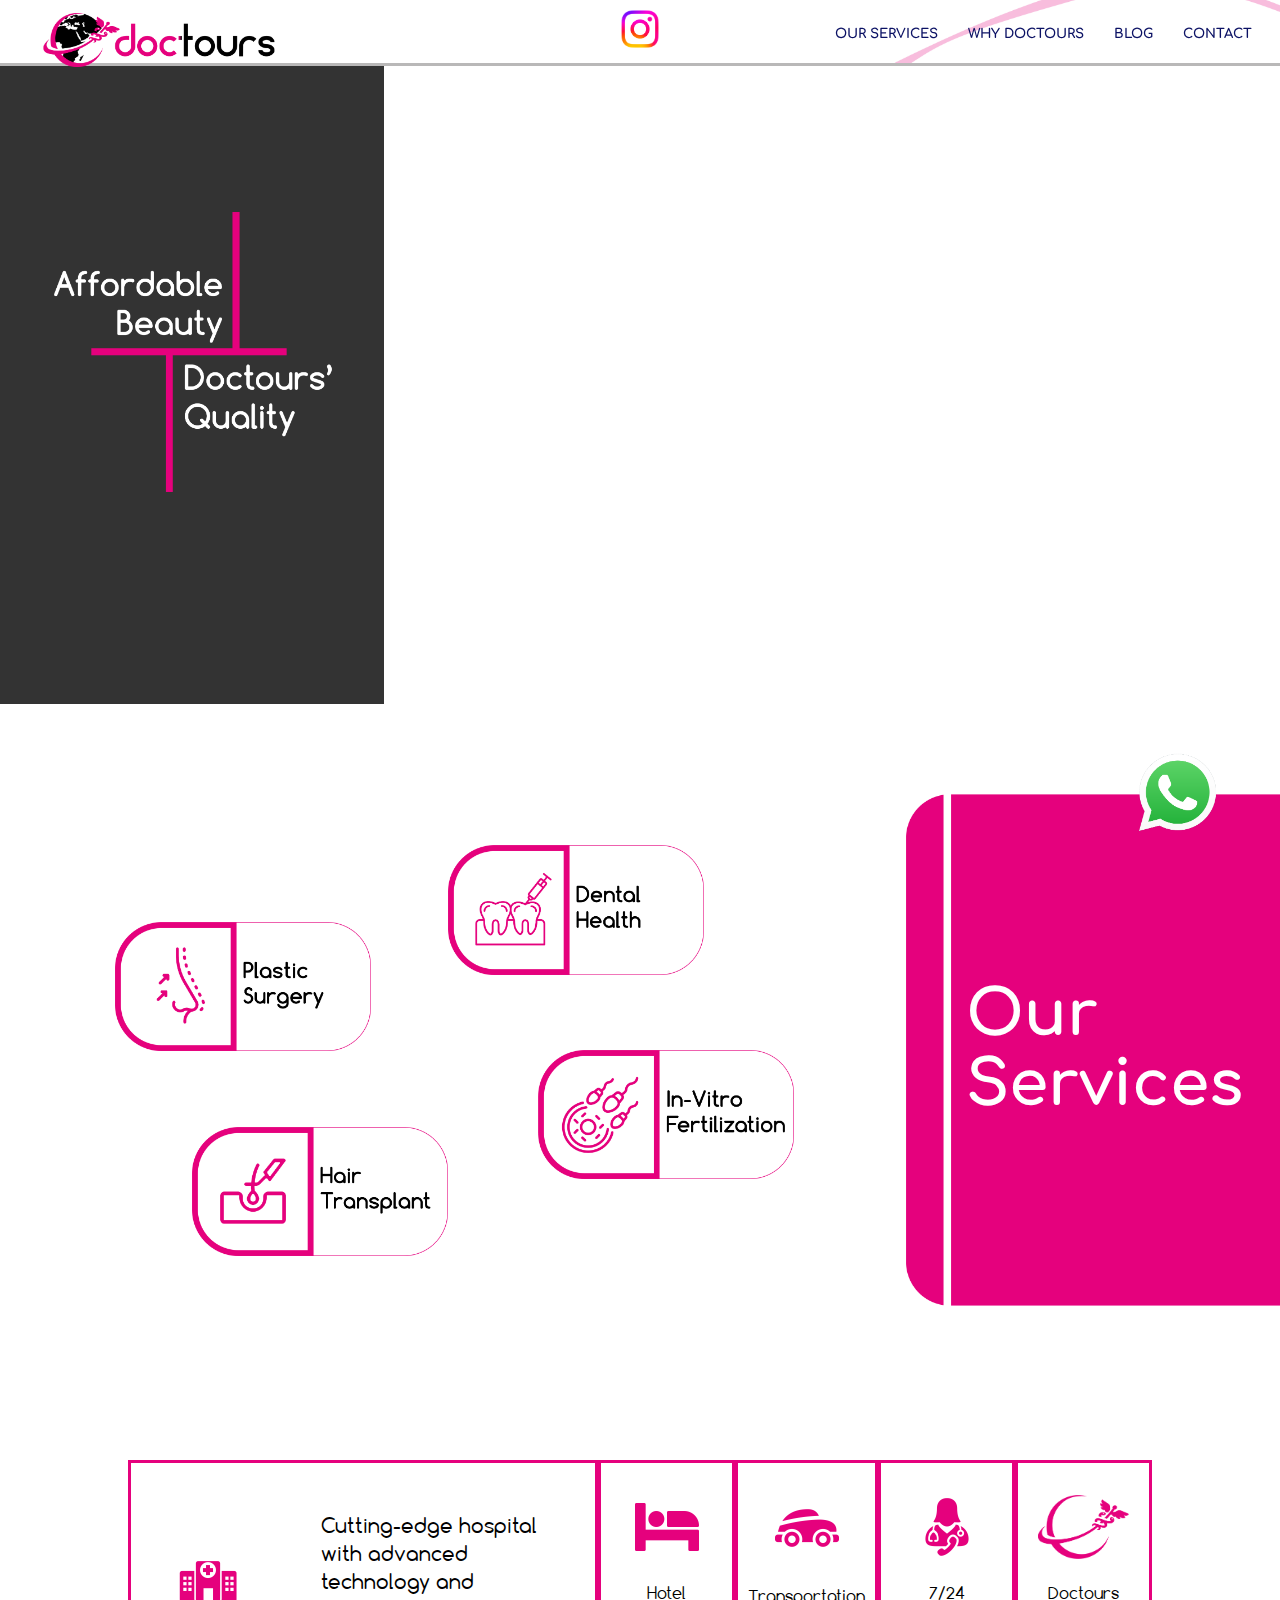
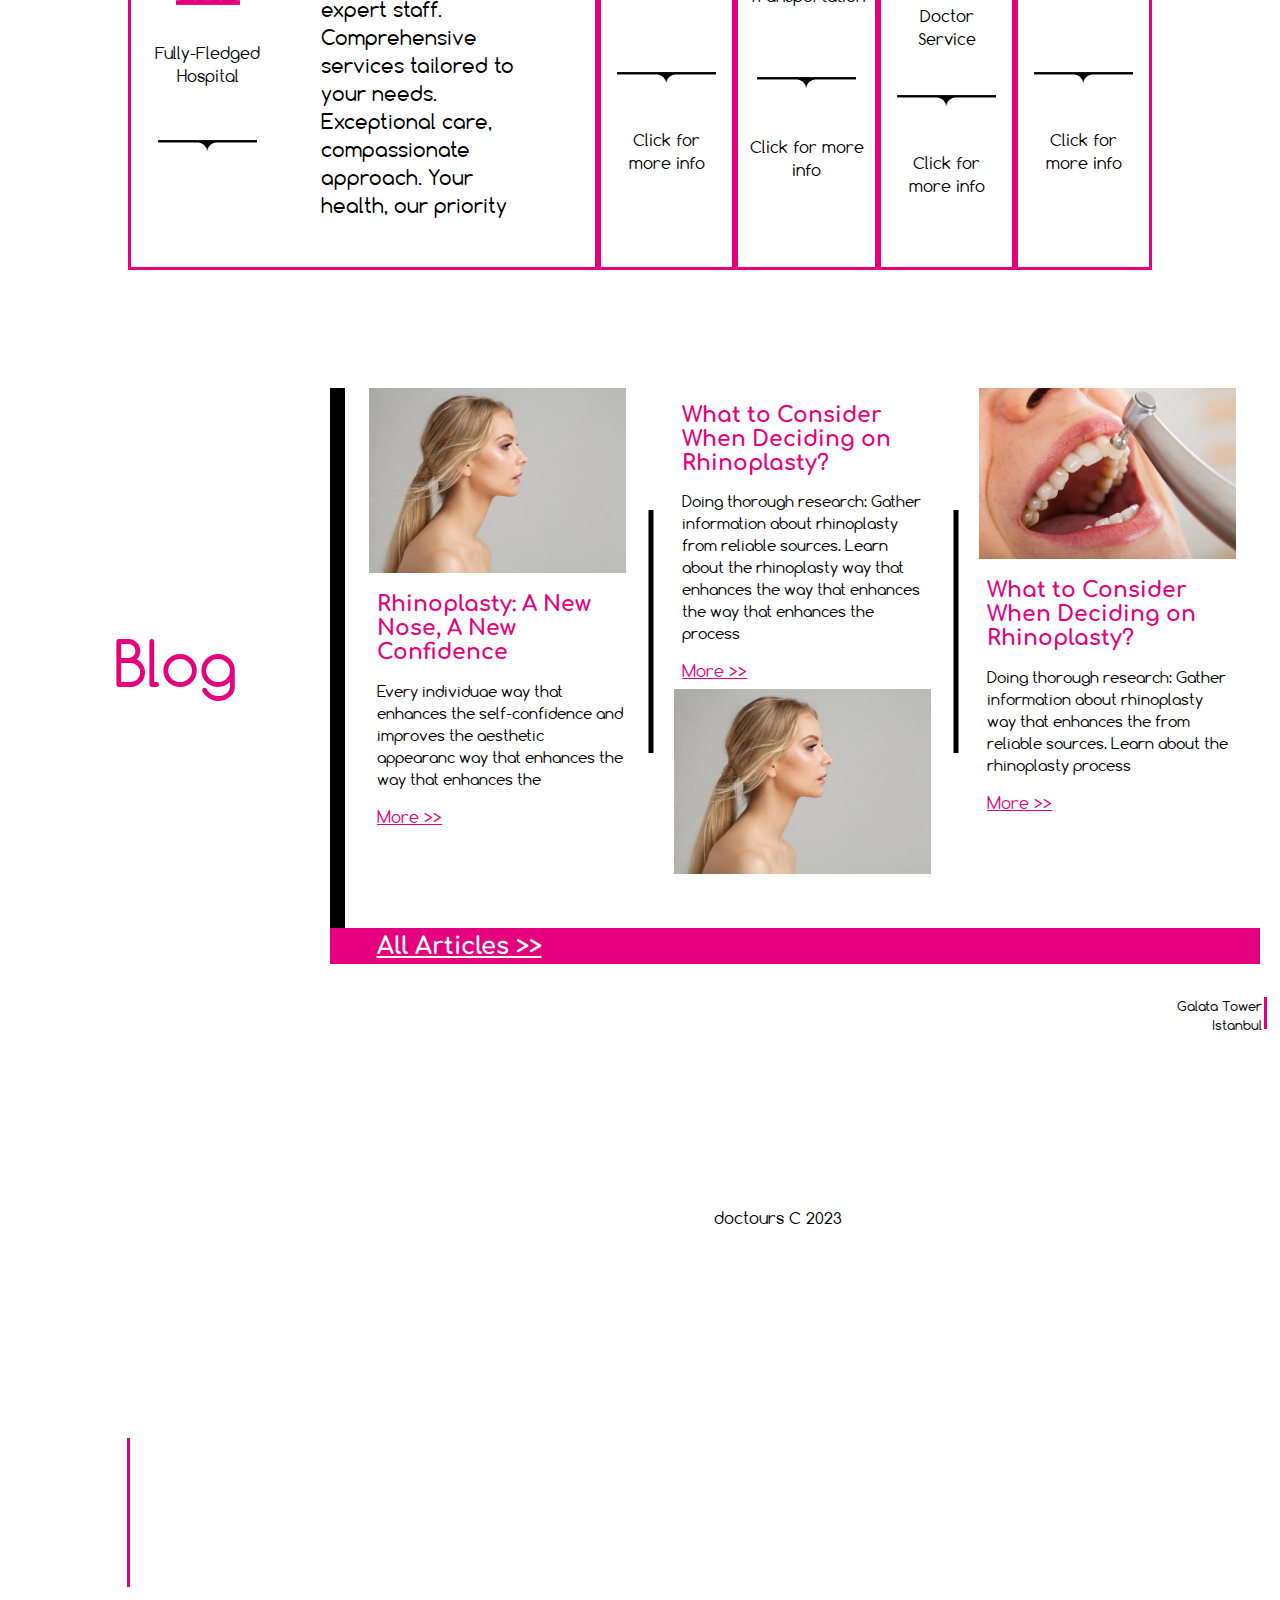
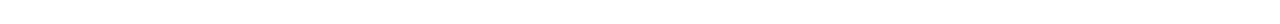
==== commit a0ad40ca: "updates" ====
--- a/index.html
+++ b/index.html
@@ -18,6 +18,7 @@
 </head>
 <body>
   <script type="module" src="js/blog.js"></script>
+
   <div class="navbar">
     <a href="#landing" class="logo">
       <img src="images/logo.png" alt="Logo">
@@ -87,7 +88,7 @@
           <img src="images/hospital2 - Kopya.png" alt="Image 3" class="colIcon">
           <div>Fully-Fledged</div>
           <div>Hospital</div>
-          <img src="images/alt desen.png" alt="Image 3" class="altDesen">
+          <img src="images/alt desen-siyah.png" alt="Image 3" class="altDesen">
           <div class="infoText expanded" id="infoText0">Click for more info</div>
         </div>
         <div class="colRight" id="colRight0">
@@ -99,7 +100,7 @@
           <img src="images/hotel-sign.png" alt="Image 3" class="colIcon">
           <div>Hotel</div>
           <div>&nbsp</div>
-          <img src="images/alt desen.png" alt="Image 3" class="altDesen">
+          <img src="images/alt desen-siyah.png" alt="Image 3" class="altDesen">
           <div class="infoText" id="infoText1">Click for more info</div>
         </div>
         <div class="colRight collapsed" id="colRight1">
@@ -111,7 +112,7 @@
           <img src="images/car1 - Kopya.png" alt="Image 3" class="colIcon">
           <div>Transportation</div>
           <div>&nbsp</div>
-          <img src="images/alt desen.png" alt="Image 3" class="altDesen">
+          <img src="images/alt desen-siyah.png" alt="Image 3" class="altDesen">
           <div class="infoText" id="infoText2">Click for more info</div>
         </div>
         <div class="colRight collapsed" id="colRight2">
@@ -123,7 +124,7 @@
           <img src="images/female doctor1 - Kopya.png" alt="Image 3" class="colIcon">
           <div>7/24</div>
           <div>Doctor Service</div>
-          <img src="images/alt desen.png" alt="Image 3" class="altDesen">
+          <img src="images/alt desen-siyah.png" alt="Image 3" class="altDesen">
           <div class="infoText" id="infoText3">Click for more info</div>
         </div>
         <div class="colRight collapsed" id="colRight3">
@@ -135,7 +136,7 @@
           <img src="images/dtours.png" alt="Image 3" class="colIcon">
           <div>Doctours</div>
           <div>&nbsp</div>
-          <img src="images/alt desen.png" alt="Image 3" class="altDesen">
+          <img src="images/alt desen-siyah.png" alt="Image 3" class="altDesen">
           <div class="infoText" id="infoText4">Click for more info</div>
         </div>
         <div class="colRight collapsed" id="colRight4">
@@ -145,22 +146,24 @@
     </div>
   </div>
   
-    
+
 
   <div class="blog" id="blog">
     <div class="blogLeft">
-      <p>Blog</p>
+      
+      <div class="leftText">
+        <div class="textLine2">Blog</div>
+      </div>
     </div>
     <div class="blogRight">
       <div class="blogUp">
-
         <div class="blogPost1">
           <img src="images/nose-dummy.jpg" alt="">
 
           <h1>Rhinoplasty: A New Nose, A New Confidence</h1>
           <p>
             Every individuae way that enhances the self-confidence and improves 
-            the aesthetic appearanc
+            the aesthetic appearanc way that enhances the way that enhances the
           </p>
 
           <a href="blogPage.html">More >></a>
@@ -170,12 +173,12 @@
           <h1>What to Consider When Deciding on Rhinoplasty?</h1>
           <p>
             Doing thorough research: Gather information about rhinoplasty from reliable sources. Learn about the 
-            rhinoplasty process
+            rhinoplasty way that enhances the way that enhances the way that enhances the process
           </p>
 
           <a href="blogPage.html">More >></a>
 
-          <img src="images/breast1.jpg" alt="">
+          <img src="images/nose-dummy.jpg" alt="">
         </div>
 
         <div class="blogPost3">
@@ -183,7 +186,7 @@
 
           <h1>What to Consider When Deciding on Rhinoplasty?</h1>
           <p>
-            Doing thorough research: Gather information about rhinoplasty from reliable sources. Learn about the 
+            Doing thorough research: Gather information about rhinoplasty way that enhances the from reliable sources. Learn about the 
             rhinoplasty process
           </p>
 
@@ -219,19 +222,35 @@
             info@doctours.com
           </div>
           <div class="smallIcons">
-            <img src="images/s.png" alt="Icon 1">
-            <img src="images/insta1.png" alt="Icon 2">
-            <img src="images/whatsapp2.png" alt="Icon 3">
-            <img src="images/telegram1.png" alt="Icon 4">
+            <a href="http://" target="_blank">
+              <img src="images/s.png" alt="Icon 1">
+            </a>
+            <a href="https://instagram.com/doctours.health?igshid=MzRlODBiNWFlZA==" target="_blank">
+              <img src="images/insta1.png" alt="Icon 2">
+            </a>
+            <a href="https://wa.me/905453500145" target="_blank">
+              <img src="images/whatsapp2.png" alt="Icon 3">
+            </a>
+            <a href="http://" target="_blank">
+              <img src="images/telegram1.png" alt="Icon 4">
+            </a>
           </div>
         </div>
         <div class="endSide">
           <p class="bigText">doctours</p>
           <p class="smallText">your health companion in Turkey</p>
-        </div>
+          <div class="docText">
+            doctours C 2023
+          </div>
+        </div>
+        
       </div>
     </div>
     <div class="contRight">
+      <div class="galataText">
+        <div>Galata Tower</div>
+        <div>Istanbul</div>
+      </div>
     </div>
   </div>
 
--- a/css/style.css
+++ b/css/style.css
@@ -57,7 +57,7 @@
   
   .wpIcon img {
     /* You can add styles to the image if needed */
-    width: 8vw; /* Adjust the size as per your requirements */
+    width: 6vw; /* Adjust the size as per your requirements */
     height: auto;
     /* Add any other styles you want for the image */
   }--- a/css/navbar.css
+++ b/css/navbar.css
@@ -18,6 +18,7 @@
   padding: 25px 0;
   z-index: 2;
   font-family: 'Comfortaa';
+  border-bottom: 3px solid #b9b8b8;
 }
 
 .navbar ul {
@@ -67,7 +68,7 @@
 }
 
 .middle-logo img {
-  width: 6vw; /* Adjust the width to your desired size */
+  width: 5vw; /* Adjust the width to your desired size */
   height: auto; /* Maintain the aspect ratio */
 }
 
--- a/css/blog.css
+++ b/css/blog.css
@@ -100,14 +100,14 @@
 
 .blogPost1 h1, .blogPost2 h1, .blogPost3 h1{
   padding-left: 3%;
-  font-size: 24px;
+  font-size: 1.7vw;
   color: #e5017d;
   font-family: 'Comfortaa', cursive;
 }
 
 .blogPost1 p, .blogPost2 p, .blogPost3 p{
   padding-left: 3%;
-  font-size: 16px;
+  font-size: 1.2vw;
   font-family: 'Comfortaa', cursive;
 }
 
@@ -130,6 +130,31 @@
   font-weight: bold;
   padding-left: 5%;
   margin: 0;
-  color:#0f060b;
+  color:#ffffff;
   font-family: 'Comfortaa', cursive;
 }
+
+.blogBack {
+  opacity: 0.3;
+  position: absolute;
+  top: 50%; /* Position at halfway vertically */
+  left: 10%;
+  width: 26vw; /* Adjust the width as desired */
+  height: auto; /* Adjust the height as desired */
+  transform: translateY(-140%); /* Center vertically */
+}
+
+.leftText {
+  top: 35%;
+  left: 20%;
+  text-align: center;
+}
+
+.textLine2 {
+  top: -1vw;
+  position: relative;
+  color: #e5017d;
+  font-size: 4.8vw; /* Sets the font size for line 2 */
+  text-align: left;
+  font-family: 'Comfortaa';
+}
--- a/css/contact.css
+++ b/css/contact.css
@@ -35,17 +35,21 @@
   background-size: cover;
   flex: 2;
   border-left: 10px solid #ffffff;
+  display: flex;
+  justify-content: flex-end;
+  align-items: flex-start;
+  position: relative;
 }
 
 .contactBig .contInfoLeft {
   position: relative;
-  height: 13%;
+  height: calc((3.5vh - 1vw) * 8);;
   flex:1;
   display: flex;
   text-align: right;
   padding-right: 10px;
   flex-direction: column;
-  border-right: 2px solid #851e70;
+  border-right: 3px solid #E5017D;
   margin-top: 50%;
   /* border: 5px solid rgb(168, 32, 32);
   box-sizing: border-box; */
@@ -77,12 +81,14 @@
   font-size: 26px;
   color: #ffffff;
   font-family: 'Comfortaa', cursive;
+  margin-bottom: 10px;
 }
 
 .contactBig .contInfoRight div {
   font-size: 26px;
   color: #ffffff;
   font-family: 'Comfortaa', cursive;
+  margin-bottom: 10px;
 }
 
 .contactBig .endSide .bigText {
@@ -90,7 +96,7 @@
   color: #ffffff;
   margin: 1px 0; /* Adjust the vertical margin as needed */
   padding: 0; /* Remove any additional padding */
-  font-family: sans-serif;
+  font-family: 'Comfortaa', cursive;
   margin-top: 35%;
 }
 
@@ -106,6 +112,35 @@
   height: auto; /* Adjust the height of the icons as needed */
   margin-right: 5px; /* Add some space between icons */
 }
+.contactBig a , .contactSmall a{
+  text-decoration: none;
+}
+
+.contactBig .contRight .galataText {
+  position: absolute;
+  top: 1vw;
+  right: 1vw;
+  height: 2.5vw;
+  border-right: 3px solid #E5017D;
+}
+
+.contactBig .contRight .galataText div{
+  margin-right: 0.2vw;
+  font-family: 'Comfortaa';
+  text-align: end;
+  font-size: 1vw;
+}
+
+.contactBig .contRight .docText {
+  margin-right: 0.2vw;
+  font-family: 'Comfortaa';
+  text-align: end;
+  font-size: 1vw;
+  color: #ffffff;
+}
+
+
+
 
 
 
@@ -157,7 +192,7 @@
     text-align: right;
     padding-right: 10px;
     flex-direction: column;
-    border-right: 2px solid #851e70;
+    border-right: 3px solid #E5017D;
   }
 
   .contactSmall .contInfoRight { 
@@ -186,12 +221,14 @@
     font-size: 26px;
     color: #ffffff;
     font-family: 'Comfortaa', cursive;
+    margin-bottom: 10px;
   }
 
   .contactSmall .contInfoRight div {
     font-size: 26px;
     color: #ffffff;
     font-family: 'Comfortaa', cursive;
+    margin-bottom: 10px;
   }
 
   .contactSmall .endSide .bigText {
@@ -201,6 +238,7 @@
     padding: 0; 
     font-family: 'Comfortaa', cursive;
   }
+  
 
   .contactSmall .endSide .smallText {
     font-size: 1.5vw;
@@ -212,12 +250,26 @@
   .contactSmall .smallIcons img {
     width: 24px;   
     height: auto;    
-    margin-right: 5px;     } 
+    margin-right: 5px; } 
     
    
-  
-  
-
-
-  
-
+    .contactSmall .contRight .galataText {
+      position: absolute;
+      top: 1vw;
+      right: 1vw;
+      height: 2.5vw;
+      border-right: 3px solid #E5017D;
+    }
+    
+    .contactSmall .contRight .galataText div{
+      margin-right: 0.2vw;
+      font-family: 'Comfortaa';
+      text-align: end;
+      font-size: 1vw;
+    }
+  
+  
+
+
+  
+
--- a/css/whyDoc.css
+++ b/css/whyDoc.css
@@ -3,7 +3,7 @@
 .whyDoc {
   margin-top: 150px;
   height: 40vw;
-  background-color: black;
+  background-color: rgb(255, 255, 255);
   font-family: 'Comfortaa', cursive;
 }
 
@@ -19,7 +19,7 @@
   position: relative;
   text-align: center;
   padding: 10px;
-  background-color: #000000;
+  background-color: #ffffff;
   border: 3px solid #e5017d;
   box-sizing: border-box;
   height: calc((3.5hw + 1vh) * 15);
@@ -49,7 +49,7 @@
 }
 
 .colLeft div {
-  color: #ffffff;
+  color: #000000;
   font-size: calc(((15vw + 1vh) * 0.08));
   font-family: 'Comfortaa', cursive;
 }
@@ -76,7 +76,7 @@
   margin-left: 15%;
   margin-right: 15%;
   text-align: left;
-  color: #ffffff;
+  color: #000000;
   font-size: calc(((15vw + 1vh) * 0.1));
   font-family: 'Comfortaa', cursive;
 }
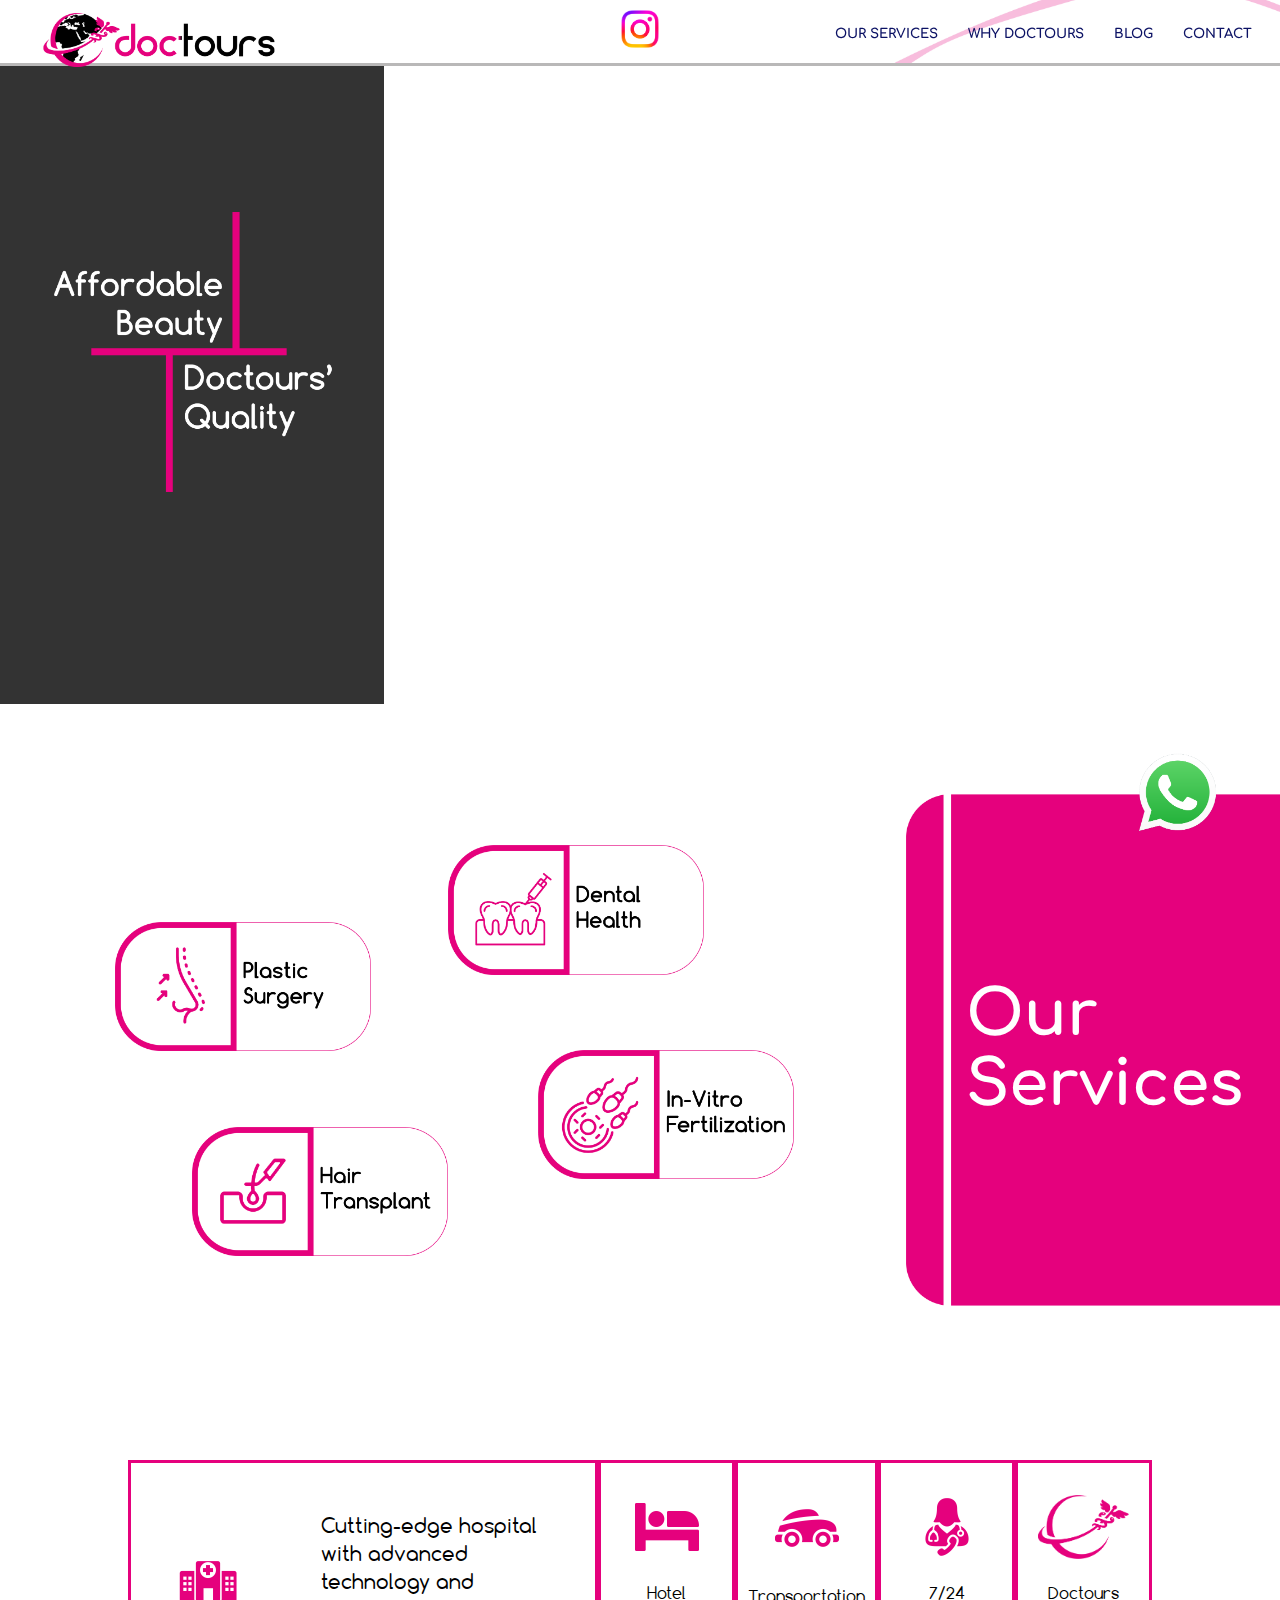
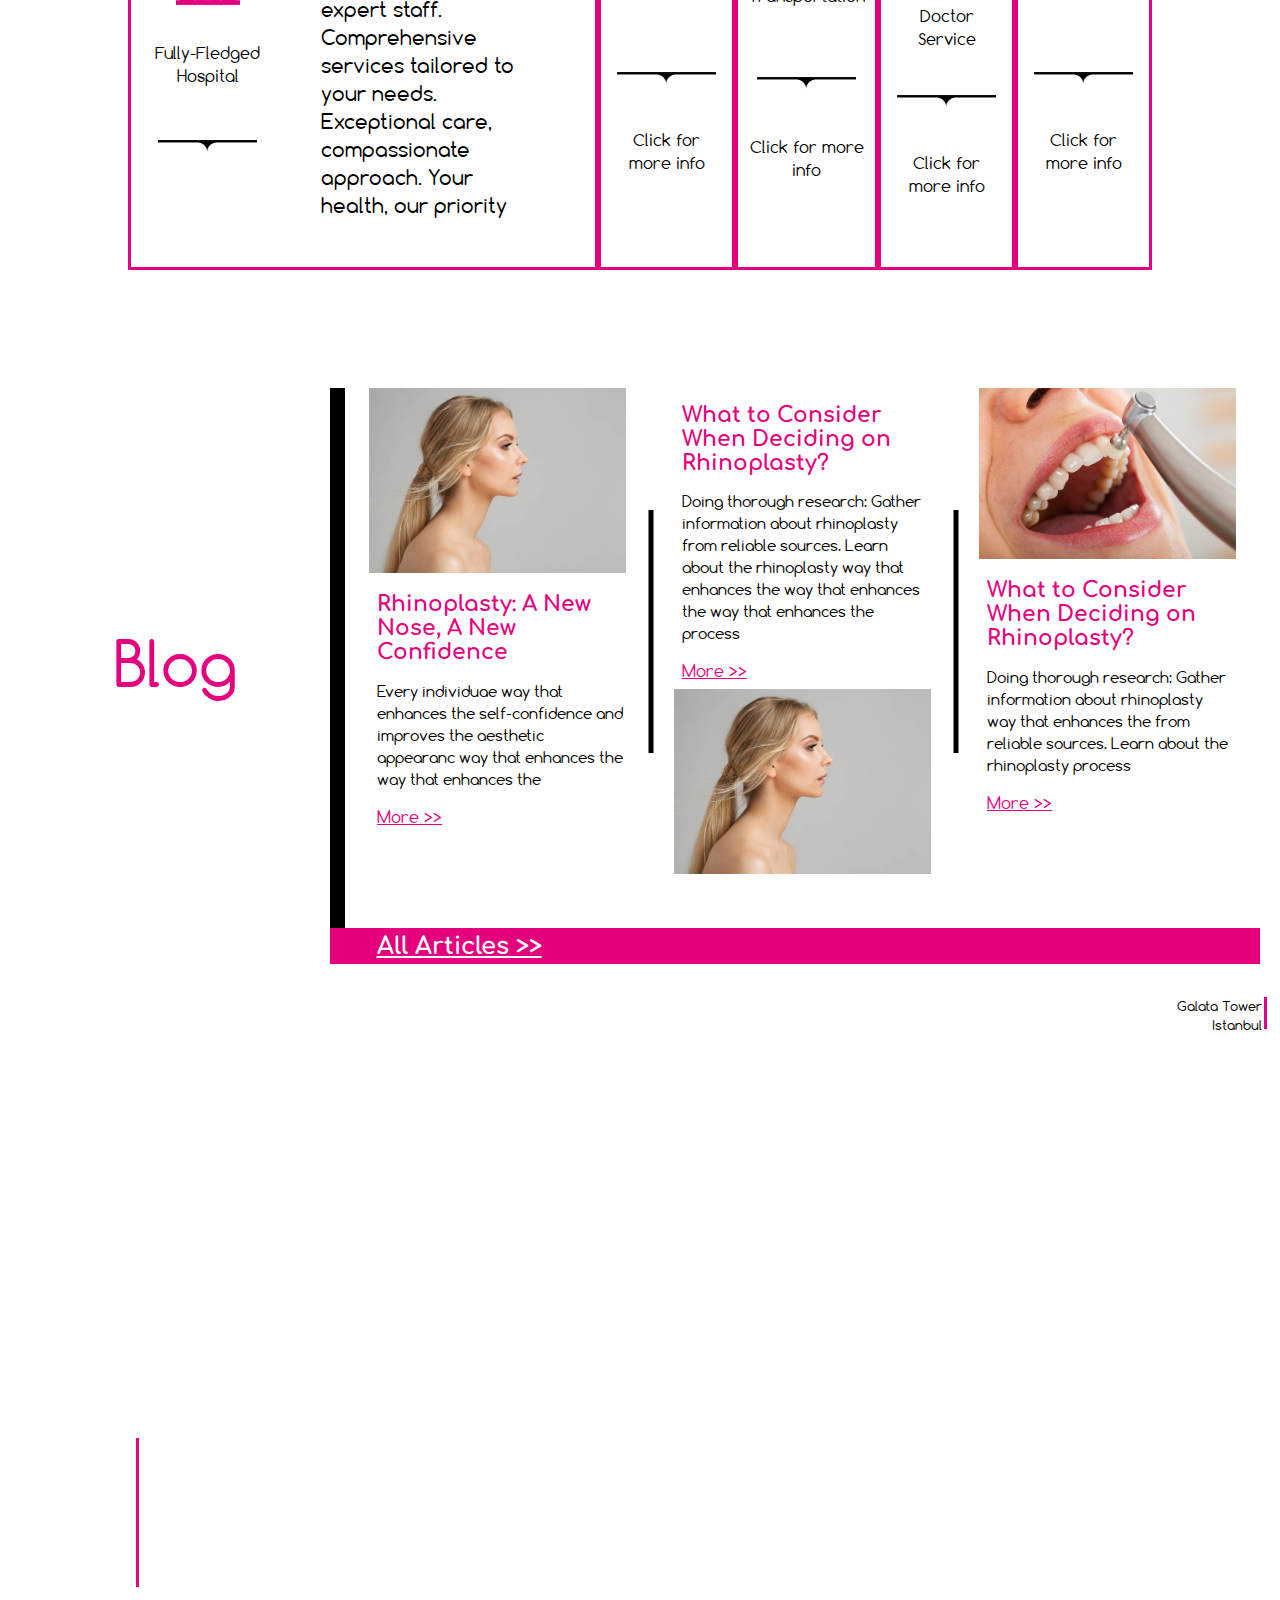
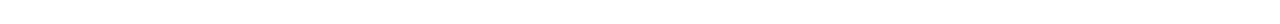
==== commit 8b6f61c6: "updates" ====
--- a/index.html
+++ b/index.html
@@ -237,13 +237,16 @@
           </div>
         </div>
         <div class="endSide">
-          <p class="bigText">doctours</p>
-          <p class="smallText">your health companion in Turkey</p>
-          <div class="docText">
-            doctours C 2023
-          </div>
-        </div>
-        
+          <div class="upEnd">
+            <p class="bigText">doctours</p>
+            <p class="smallText">your health companion in Turkey</p>
+          </div>
+          <div class="downEnd">
+            <div>
+              doctours © 2023
+            </div>
+          </div>
+        </div>
       </div>
     </div>
     <div class="contRight">
--- a/css/contact.css
+++ b/css/contact.css
@@ -68,13 +68,11 @@
 
 .contactBig .endSide {
   position: relative;
-  padding-right: 20px;
   padding-bottom: 30px;
   flex: 3;
   text-align: right;
   display: flex;
   flex-direction: column;
-  margin-right: 5%;
 }
 
 .contactBig .contInfoLeft div {
@@ -98,6 +96,9 @@
   padding: 0; /* Remove any additional padding */
   font-family: 'Comfortaa', cursive;
   margin-top: 35%;
+  position: relative;
+  top: 0px;
+  height: auto;
 }
 
 .contactBig .endSide .smallText {
@@ -105,6 +106,8 @@
   color: #ffffff;
   margin: 1px 0; /* Adjust the vertical margin as needed */
   padding: 0; /* Remove any additional padding */
+  position: relative;
+  top: 0px;
 }
 
 .contactBig .smallIcons img {
@@ -131,13 +134,34 @@
   font-size: 1vw;
 }
 
-.contactBig .contRight .docText {
+.upEnd{
+  flex: 1;
+  margin-right: 5%;
+}
+
+.downEnd{
+  flex: 1;
+  display: flex;
+  align-items: end;
+  flex-direction: column;
+  margin-right: 1%;
+}
+
+.endSide .downEnd div {
+  position: absolute;
+  bottom: 0;
   margin-right: 0.2vw;
   font-family: 'Comfortaa';
+  font-size: 1vw;
+  color: #ffffff;
   text-align: end;
-  font-size: 1vw;
-  color: #ffffff;
-}
+}
+
+
+
+
+
+
 
 
 
@@ -266,10 +290,4 @@
       font-family: 'Comfortaa';
       text-align: end;
       font-size: 1vw;
-    }
-  
-  
-
-
-  
-
+    }